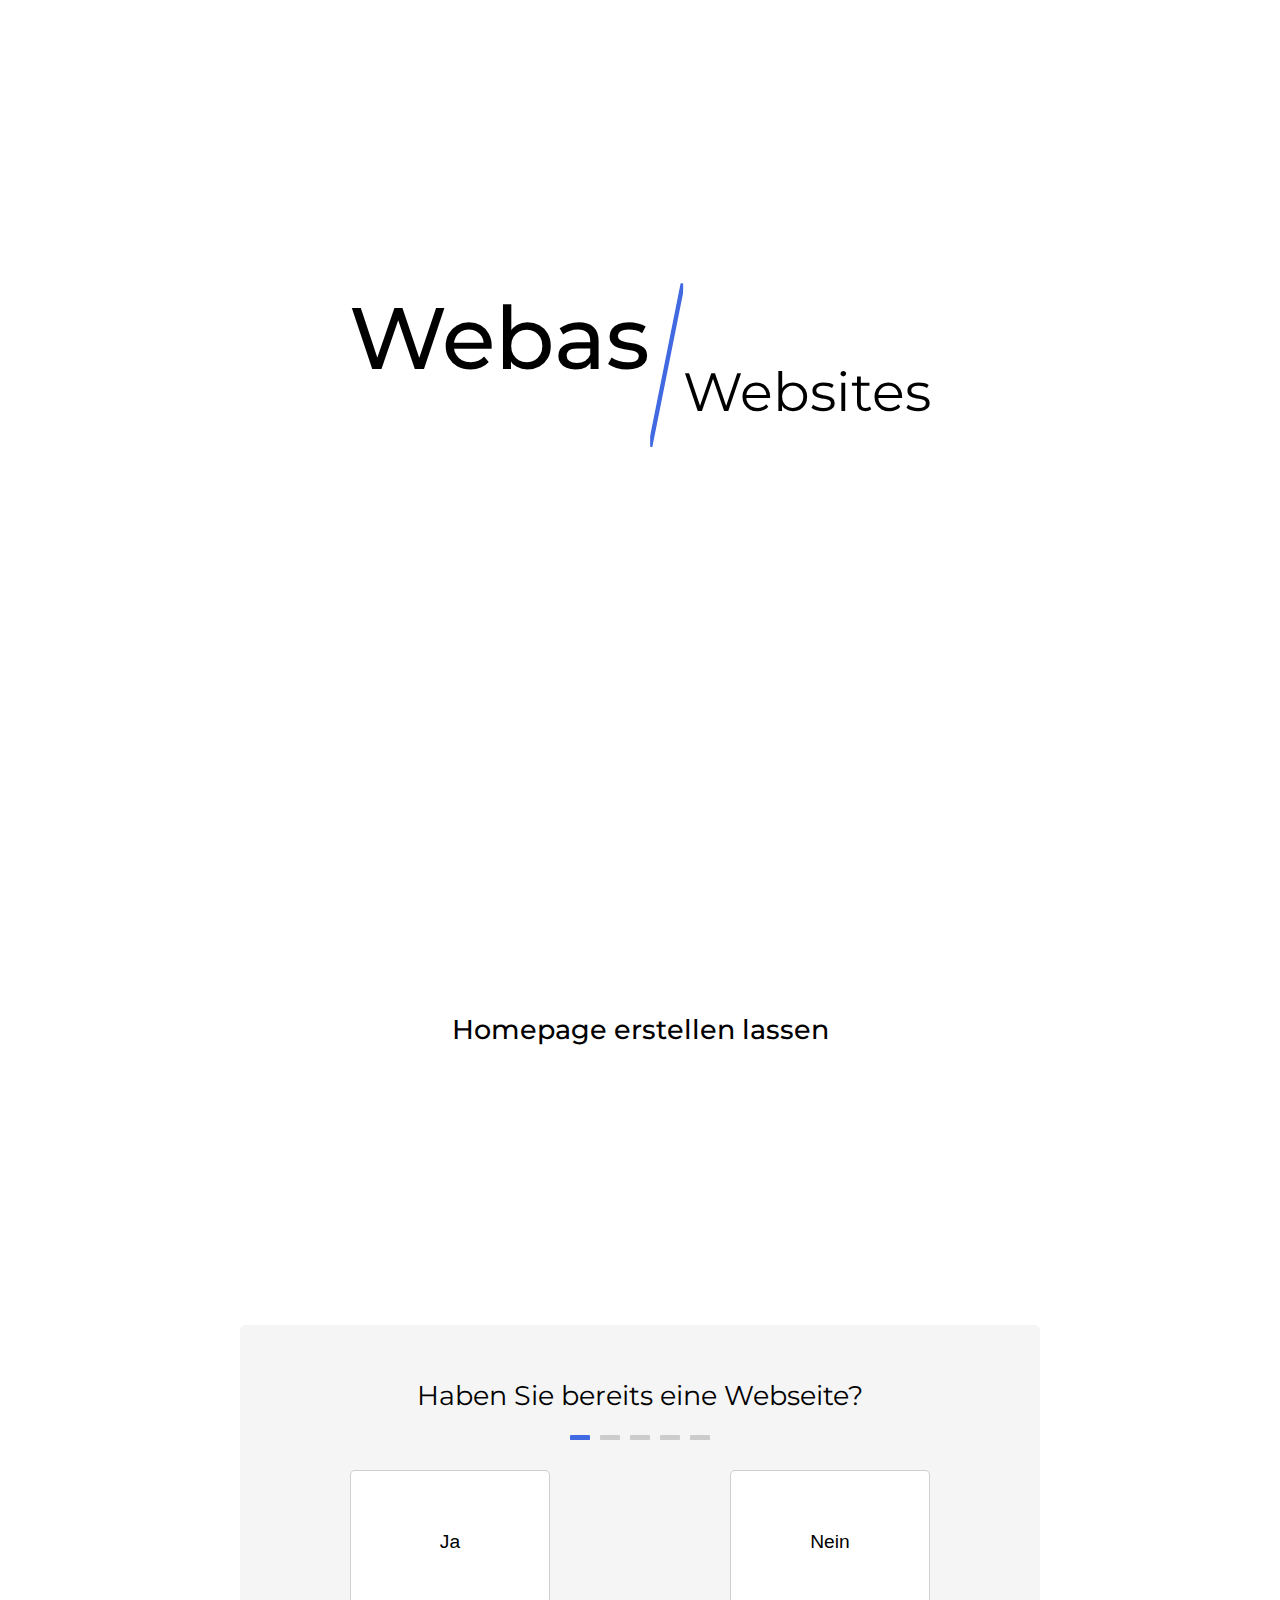
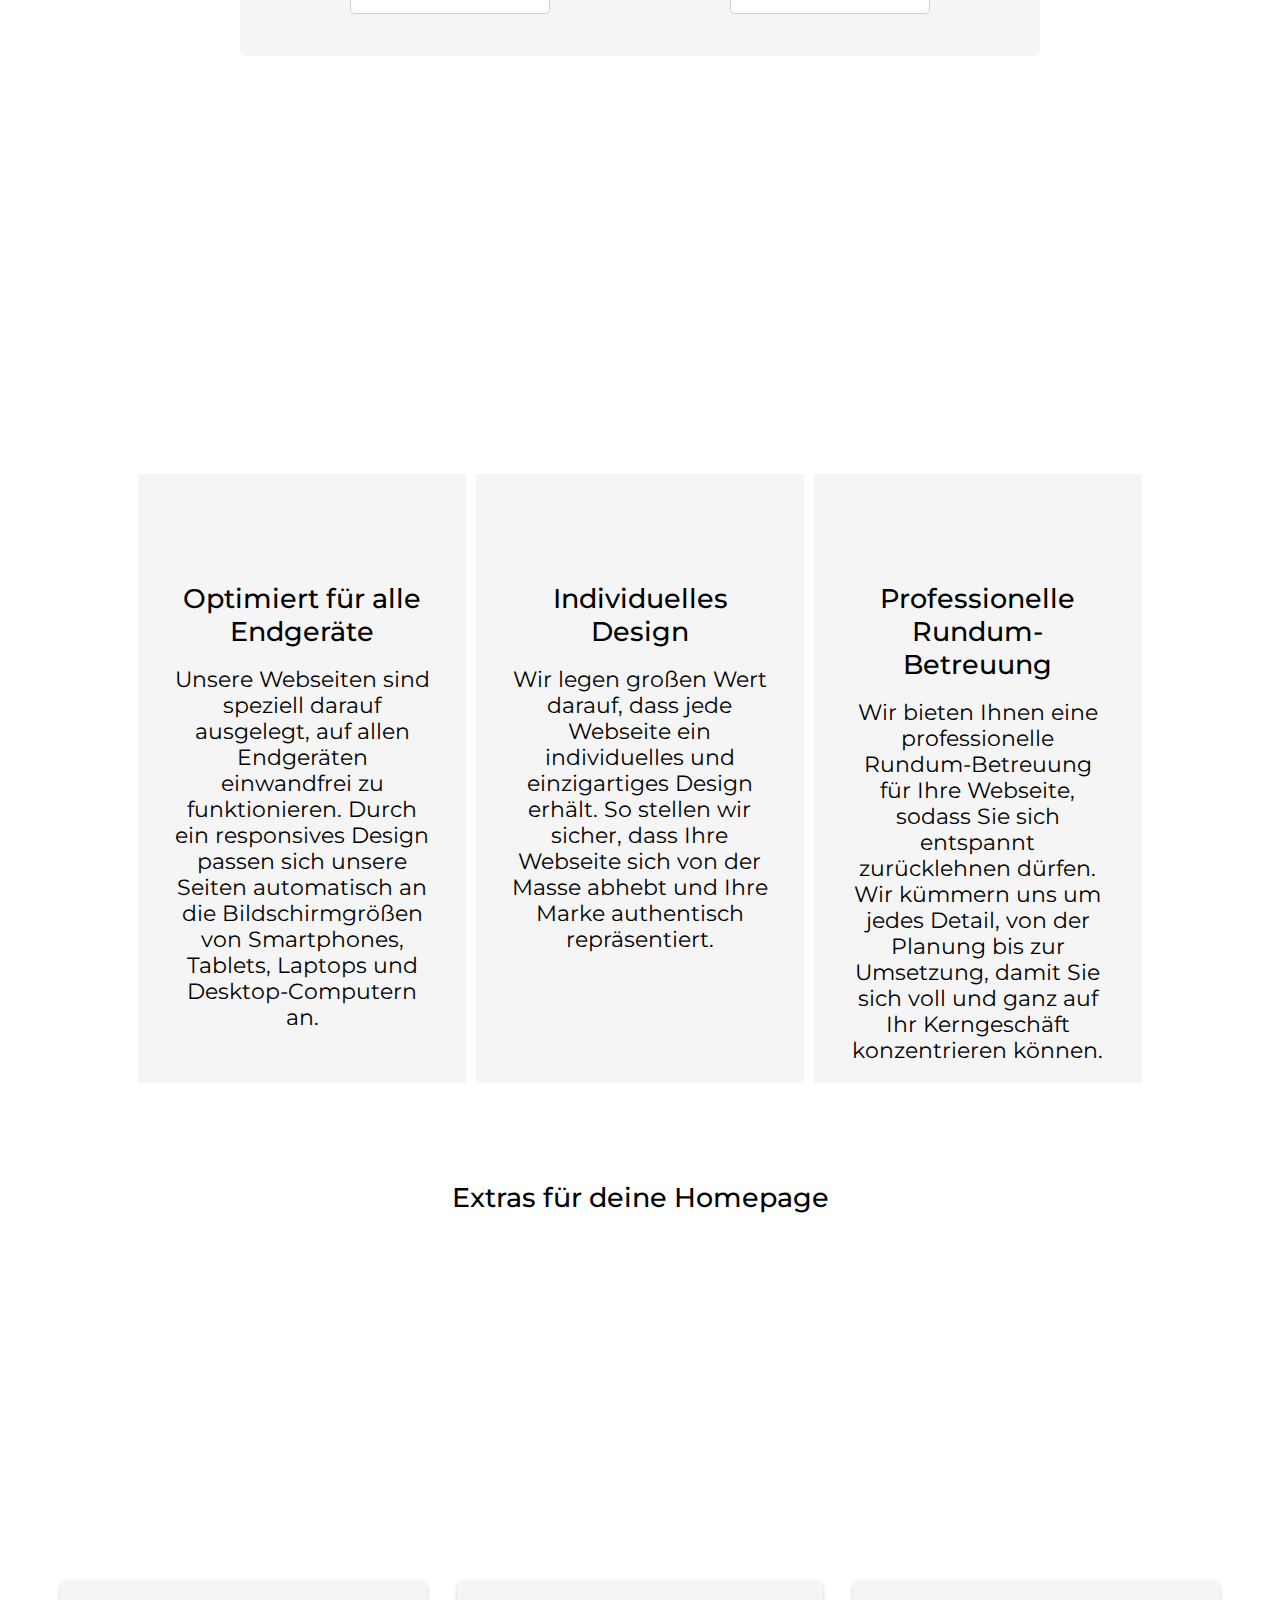
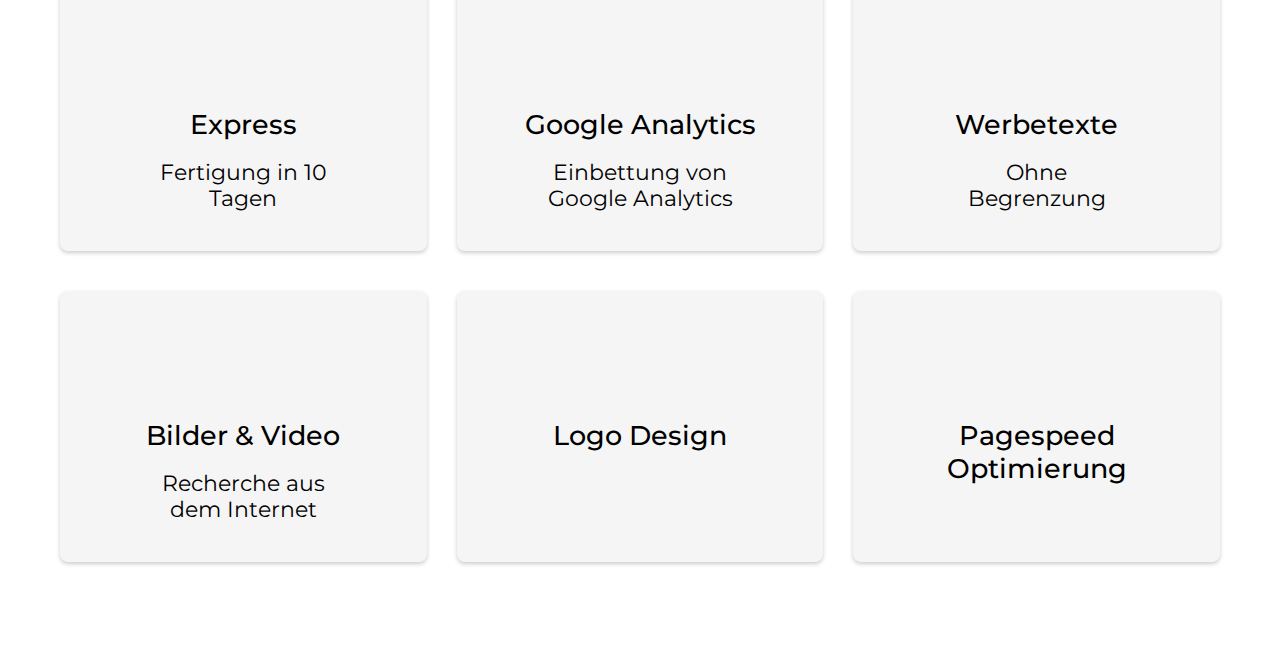
==== index.html @ 8034e9b2 "Add files via upload" ====
<!DOCTYPE html>
<html lang="de">
<head>
    <meta charset="UTF-8">
    <meta name="viewport" content="width=device-width, initial-scale=1.0">
    <link rel="stylesheet" href="styles.css">
    <title>Beispiel-Seite</title>
    <link href="https://fonts.googleapis.com/css2?family=Montserrat:wght@400;500&display=swap" rel="stylesheet">
    <link rel="stylesheet" href="https://fonts.googleapis.com/css2?family=Material+Symbols+Outlined:opsz,wght,FILL,GRAD@20..48,100..700,0..1,-50..200" />  

</head>
<body>
    <div id="preloader">
        <div class="loader"></div>
      </div>
    <header id="myHeader">
        <nav class="main-nav">
            <div class="menu-icon" >
                <span class="material-symbols-outlined black" >menu</span>
              </div>
              <div class="menu">
                <div class="close-icon">
                  <span class="material-symbols-outlined black">close</span>
                </div>
            <ul>
                <li><a href="#home">Home</a></li>
                <li><a href="über-uns.html">Über Uns</a></li>
                <li><a href="#">Produkte</a></li>
                <li><a href="#extras">Extras</a></li>
                <li><a href="#">Leistungen</a></li>
                <li><a href="#anfragen">Anfragen</a></li>
                
            </ul>
        </nav>
    </header>
    <div id="header-placeholder"></div>
    <div id="home"></div>
    <div class="slanted-container">
        <div class="text-container">
            <span class="left-text">Webas</span>
            <svg class="slash" xmlns="http://www.w3.org/2000/svg" viewBox="0 0 30 150">
                <path d="M0,150 L30,0" stroke="#4169e1" stroke-width="4" />
            </svg>
            <span class="right-text">Websites</span>
        </div>
        <div class="centered-text-container">
            <div class="centered-text active">
                <h1>Präzise</h1>
                <p>Bei Webas Websites legen wir großen Wert auf Präzision und Detailgenauigkeit. Unser Team arbeitet sorgfältig,
                     um sicherzustellen, dass jede Komponente Ihrer Website genau auf Ihre Bedürfnisse zugeschnitten ist. 
                     Wir glauben, dass präzises Arbeiten zu einer besseren Benutzererfahrung und einer höheren Kundenzufriedenheit 
                     führt.</p>
            </div>
            <div class="centered-text">
                <h1>Professionell</h1>
                <p>Unsere Fachleute bei Webas Websites verfügen über umfangreiche Erfahrung und Branchenkenntnisse.
                    Wir sind bestrebt, den höchsten professionellen Standard in unserer Arbeit zu bieten, um unseren
                    Kunden erstklassige Web-Design-Lösungen zu liefern. Mit uns können Sie sicher sein, dass Ihre Website 
                    in guten Händen ist.</p>
            </div>
            <div class="centered-text">
                <h1>Personalisiert</h1>
                <p>Bei Webas Websites verwenden wir keine vorgefertigten Vorlagen oder Systeme wie WordPress. Stattdessen
                     programmieren wir jede Website von Grund auf neu, um sicherzustellen, dass sie einzigartig ist und genau 
                     Ihren Anforderungen entspricht. Unsere personalisierten Websites helfen Ihnen, sich von der Masse abzuheben
                      und Ihre Marke optimal zu präsentieren.</p>
            </div>
            <div class="centered-text">
                <h1>Kostengünstig</h1>
                <p>Bei Webas Websites nutzen wir modernste Künstliche Intelligenz (KI), um unsere Arbeitsabläufe zu optimieren 
                    und unsere Kosten zu senken. Dies ermöglicht es uns, kostengünstige Web-Design-Lösungen anzubieten, ohne dabei
                    an Qualität einzubüßen. Profitieren Sie von unserer KI-gestützten Technologie und erhalten Sie eine 
                    erstklassige Website zu einem erschwinglichen Preis.</p>
            </div>
        </div>
        <div class="pagination">
            <span class="pagination-dot active"></span>
            <span class="pagination-dot"></span>
            <span class="pagination-dot"></span>
            <span class="pagination-dot"></span>
        </div>
    </div>

    <div class="slanted-container">
        <div class="centered-text-opacity1">
            <h1 >Homepage erstellen lassen</h1>
            <hr>
            <p class="obser">Unser talentiertes Team aus Experten ist darauf spezialisiert, maßgeschneiderte Lösungen zu bieten,
                 die genau auf Ihre Bedürfnisse zugeschnitten sind. Wir nehmen uns die Zeit, Ihre Ziele und Wünsche zu verstehen,
                  um ein beeindruckendes und funktionales Online-Erlebnis für Ihre Kunden zu schaffen. Und das schon ab 399€</p>
        </div>
        <div id="anfragen" ></div>
        <div id="form-container" >
        <div class="question-step active">
          <h2 class="kontakth2">Haben Sie bereits eine Webseite?</h2>
          <div class="pagination-dots">
            <span class="dot active"></span>
            <span class="dot"></span>
            <span class="dot"></span>
            <span class="dot"></span>
            <span class="dot"></span>
          </div>
          <div class="options">
            <button class="option">Ja</button>
            <button class="option">Nein</button>
          </div>
        </div>
        <!-- Add more questions here -->
        <div class="question-step" style="display: none;">
          <h2 class="kontakth2">Wieviele Unterseiten soll Ihre Seite haben?</h2>
          <div class="pagination-dots">
            <span class="dot active"></span>
            <span class="dot"></span>
            <span class="dot"></span>
            <span class="dot"></span>
            <span class="dot"></span>
          </div>
          <div class="options">
            <button class="option">Bis zu 2 Unterseite</button>
            <button class="option">Bis zu 5 Unterseiten</button>
            <button class="option">Bis zu 10 Unterseiten</button>
            <button class="option">Weiß nicht</button>
          </div>
        </div>
        <div class="question-step" style="display: none;">
            <h2 class="kontakth2">Benötigen Sie auch Unterstützung bei der Erstellung von Texten?</h2>
            <div class="pagination-dots">
                <span class="dot active"></span>
                <span class="dot"></span>
                <span class="dot"></span>
                <span class="dot"></span>
                <span class="dot"></span>
              </div>
            <div class="options">
              <button class="option">Ja</button>
              <button class="option">Nein</button>
          </div>
          </div>
          <div class="question-step" style="display: none;">
            <h2 class="kontakth2">Sind spezielle visuelle Effekte oder Animationen gewünscht?</h2>
            <div class="pagination-dots">
                <span class="dot active"></span>
                <span class="dot"></span>
                <span class="dot"></span>
                <span class="dot"></span>
                <span class="dot"></span>
              </div>
            <div class="options">
              <button class="option">Ja</button>
              <button class="option">Nein</button>
          </div>
        </div>
        <div class="question-step" style="display: none;">
            <h2 class="kontakth2">Wann soll Ihre Webseite fertig sein?</h2>
            <div class="pagination-dots">
                <span class="dot active"></span>
                <span class="dot"></span>
                <span class="dot"></span>
                <span class="dot"></span>
                <span class="dot"></span>
              </div>
            <div class="options">
              <button class="option">In 2 Wochen</button>
              <button class="option">In einem Monat</button>
              <button class="option">In 2 Monaten</button>
              <button class="option">Weiß nicht</button>
            </div>
          </div>
          <div class="question-step search-step" style="display: none;">
            <h2 class="kontakth2">Ihr Angebot wird erstellt</h2>
            <h2 class="kontakth2 anfragenanzahl" style="transform: scale(0.7);"></h2>
            <div class="loader"></div>
            <div class="checkmark" style="display: none;">
              <svg class="checkmark__svg" xmlns="http://www.w3.org/2000/svg" viewBox="0 0 52 52">
                <circle class="checkmark__circle" cx="26" cy="26" r="25" fill="none" stroke="#000" stroke-width="2"/>
                <path class="checkmark__check" fill="none" stroke="#FFF" stroke-width="4" d="M14.1 27.2l7.1 7.2 16.7-16.8"/>
              </svg>
            </div>
          </div>

        <div id="contact-form" style="display: none;">
            <h2 class="kontakth2">Jetzt kostenlos anfragen!</h2>
            <form>
             <input type="text" id="name" name="name" placeholder="Name" required>
              <input type="email" id="email" name="email" placeholder="Email" required>
             <input type="tel" id="phone" name="phone" placeholder="Telefonnummer">
             <textarea id="message" name="message" rows="4" placeholder="Nachricht" required></textarea>
                <button type="submit">Anfrage senden</button>
            </form>
        </div>
      </div>

      <div class="centered-text-opacity1 obser">
        <h1>Proffesionelle Website ab 399€</h1>
        <hr>
        <p class="obser">Sie suchen einen zuverlässigen Partner für die Erstellung Ihrer Webseite? Dann sind Sie bei uns genau richtig! Wir bieten professionelle 
            Webdesign-Lösungen zu einem unschlagbaren Preis-Leistungs-Verhältnis. Kontaktieren Sie uns jetzt und lassen Sie sich von unserem kompetenten 
            Team beraten. Nutzen Sie die Chance, kostenlos und unverbindlich eine Anfrage zu stellen und starten Sie noch heute mit Ihrer neuen Webseite durch!</p>
           
    </div>

    </div>

    <div class="slanted-container">
        <div class="container">
            <div class="box">
              <i class="material-symbols-outlined blue big">mobile_friendly</i>
              <div class="centered-text-opacity1-width100">
                <h1>Optimiert für alle Endgeräte</h1>
                <p>Unsere Webseiten sind speziell darauf ausgelegt, auf allen Endgeräten einwandfrei zu funktionieren. Durch ein
                     responsives Design passen sich unsere Seiten automatisch an die Bildschirmgrößen von Smartphones, Tablets, 
                     Laptops und Desktop-Computern an.</p>
            </div> 
            </div>
            <div class="box">
                <i class="material-symbols-outlined blue big">design_services</i>
              <div class="centered-text-opacity1-width100">
                <h1>Individuelles Design</h1>
                <p>Wir legen großen Wert darauf, dass jede Webseite ein individuelles und einzigartiges Design erhält.
                    So stellen wir sicher, dass Ihre Webseite sich von der Masse abhebt und Ihre Marke authentisch repräsentiert.
                </p>
            </div> 
            </div>
            <div class="box">
                <i class="material-symbols-outlined blue big">settings_suggest</i>
              <div class="centered-text-opacity1-width100">
                <h1>Professionelle Rundum-Betreuung</h1>
                <p>Wir bieten Ihnen eine professionelle Rundum-Betreuung für Ihre Webseite, sodass Sie sich entspannt zurücklehnen dürfen.
                    Wir kümmern uns um jedes Detail, von der Planung bis zur Umsetzung, damit Sie sich voll und ganz auf Ihr Kerngeschäft konzentrieren können.
                </p>
            </div> 
            </div>
            </div>
            <div id="extras"></div>
            <div class="centered-text-opacity1">
                <h1>Extras für deine Homepage</h1>
                <hr>
                <p class="obser">Ihre Webseite ist bereits beeindruckend, doch warum sollten Sie sich mit dem Guten zufriedengeben, wenn das Beste noch vor Ihnen liegt? Mit unseren Webdesign-Extras haben Sie die Möglichkeit, 
                    Ihre Webseite noch attraktiver und besser zu gestalten. Wir offerieren Ihnen sechs unterschiedliche Extras, wovon Sie zwei kostenfrei hinzubuchen können! Und sollten Sie weiteren Bedarf an Extras haben,
                    besteht kein Grund zur Sorge! Wir ermöglichen Ihnen jedes zusätzliche Extra für lediglich 49,99€ zu erwerben. Mit diesen Extras können Sie sich sicher sein, dass Ihre Webseite nicht nur hervorragend aussieht,
                    sondern auch vollumfänglich funktionsfähig und nutzerfreundlich ist.</p>
            </div> 




            <div class="containerfeature">
                <div class="features">
                  <div class="feature">
                    <div class="centered-text-opacity1">
                    <span class="material-symbols-outlined blue big">calendar_month</span>
                    <h1>Express</h1>
                    <p class="feature-description">Fertigung in 10 Tagen</p>
                        </div>
                  </div>
                  <div class="feature">
                    <div class="centered-text-opacity1">
                      <span class="material-symbols-outlined blue big">analytics</span>
                    <h1>Google Analytics</h1>
                    <p class="feature-description">Einbettung von Google Analytics</p>
                    </div>
                  </div>
                  <div class="feature">
                    <div class="centered-text-opacity1">
                    <span class="material-symbols-outlined blue big">edit_note</span>
                    <h1>Werbetexte</h1>
                    <p class="feature-description">Ohne Begrenzung</p>
                    </div>
                  </div>
                  <div class="feature">
                    <div class="centered-text-opacity1">
                    <span class="material-symbols-outlined blue big">image_search</span>
                    <h1>Bilder & Video</h1>
                    <p class="feature-description">Recherche aus dem Internet</p>
                    </div>
                  </div>
                  <div class="feature">
                    <div class="centered-text-opacity1">
                    <span class="material-symbols-outlined blue big">design_services</span>
                    <h1>Logo Design</h1>
                    <p class="feature-description"></p>
                    </div>
                  </div>
                  <div class="feature">
                    <div class="centered-text-opacity1">
                    <span class="material-symbols-outlined blue big">speed</span>
                    <h1>Pagespeed Optimierung</h1>
                    <p class="feature-description"></p>
                    </div>
                  </div>
                </div>
              </div>
        
    </div>
<script src="https://ajax.googleapis.com/ajax/libs/jquery/3.5.1/jquery.min.js"></script>
<script src="main.js"></script>

</body>
</html>
---- styles.css ----
*,
*::before,
*::after {
  box-sizing: border-box;
}
html{
    scroll-behavior: smooth;

}
:root {
    --praesision-font-size: calc(4vw + 4vh);
    --praesision-font-size-responsive: calc(3.5vw + 3.5vh);
    --golden-ratio: 1.618;
    --webas-font-size: calc(var(--praesision-font-size) / var(--golden-ratio));
    --kopf-font-size: calc(var(--webas-font-size) / (var(--golden-ratio) * 1.8));
    --royale-blue: #4169e1;
}
@media (max-width: 768px) {
    :root {
        --praesision-font-size: calc(3.5vw + 3.5vh);
    }
}

body {
    height: 100%;
    margin: 0;
    padding: 0;
    overflow-x: hidden;
}



.text-container,
header,
.centered-text-container,
.pagination {
  opacity: 0;
}

/*Ladescreen*/

#preloader {
    position: fixed;
    top: 0;
    left: 0;
    width: 100%;
    height: 100%;
    background-color: #fff;
    display: flex;
    align-items: center;
    justify-content: center;
    z-index: 9999;
  }
  
  .loader {
    border: 5px solid #f3f3f3;
    border-top: 5px solid var(--royale-blue);
    border-radius: 50%;
    width: 50px;
    height: 50px;
    animation: spin 2s linear infinite;
  }
  
  @keyframes spin {
    0% {
      transform: rotate(0deg);
    }
    100% {
      transform: rotate(360deg);
    }
  }
  



/* Header */
header {
    background-color: #fff;
    padding: 4vh 20px;
    transition: box-shadow 0.5s, opacity 0.5s;
    opacity: 0;
    z-index: 999;
  }
  
  #myHeader {
    transition: box-shadow 0.5s, opacity 0.5s;
  }
  
  .sticky {
    position: fixed;
    top: 0;
    width: 100%;
    box-shadow: 0px 3px 10px rgba(0, 0, 0, 0);
    opacity: 0;
  }
  
  .sticky-visible {
    box-shadow: 0px 3px 10px rgba(0, 0, 0, 0.2);
    opacity: 1;
  }
  
#header-placeholder {
    display: none;
    height: 0;
}

.main-nav {
    text-align: center;
}

.main-nav ul {
    list-style-type: none;
    padding: 0;
    margin: 0;
    display: inline-flex;
}

.main-nav li {
    margin: 0 4.5vh;
}

.main-nav a {
    font-family: 'Montserrat', Arial, sans-serif;
    font-size: var(--kopf-font-size);
    text-decoration: none;
    color: black;
    padding-bottom: 3px;
}

.main-nav a:hover {
    color: #4169e1;
    
}
.main-nav a {
    position: relative;
}

.main-nav a::after {
    content: "";
    position: absolute;
    left: 0;
    bottom: -2px;
    height: 3px;
    width: 0;
    background-color: #4169e1;
    transition: width 0.3s;
}

.main-nav a:hover::after {
    width: 100%;
}

.main-nav li:last-child a::after {
  display: none; /* Diese Regel verhindert, dass der Strich unter dem letzten Element angezeigt wird */
}

.main-nav li:last-child a:hover::after {
  width: 0;
}

.main-nav li:last-child a {
  background-color: var(--royale-blue); 
  color: #fff;
  padding: 8px 16px;
  border-radius: 4px;
  transition: all 0.3s ease; 
  box-shadow: 0px 6px 10px rgba(0, 0, 0, 0.25); 
  transform: scale(1);
}

.main-nav li:last-child a:hover {
  background-color: var(--royale-blue);
  color: white;
  box-shadow: inset 0px 6px 10px rgba(0, 0, 0, 0.25); 
}

/**/

/*Hamburger Header*/
.menu-icon {
    font-size: 24px;
    cursor: pointer;
    display: none;
  }

.close-icon {
    display: none;
  }

.menu.active .close-icon {
    display: block;
}
  
.menu-icon.hidden {
    display: none;
}
  
@media screen and (max-width: 768px) {
    .menu-icon-raised {
        top: 50%;
        transform: translateY(-50%);
      }
    
    .menu-icon {
      display: block;
      position: absolute;
      right: 5%;
    }
  
    .menu {
        display: block;
        position: fixed;
        top: 0;
        left: 0;
        width: 100%;
        height: 100%;
        background-color: white;
        z-index: 999;
        text-align: left;
        padding-top: 60px;
        opacity: 0;
        transition: opacity 0.5s;
        pointer-events: none; /* Fügen Sie diese Zeile hinzu */
    }
      
    .menu.active {
        opacity: 1;
        pointer-events: auto; /* Fügen Sie diese Zeile hinzu */
    }
      
    .menu ul {
      flex-direction: column;
      align-items: left;
      justify-content: left;
      padding-left: 3rem;
      margin: 0;
      padding-top: 4rem;

    }
  
    .menu li {
      margin: 3px 0;
      position: relative;
    }
    .menu li:not(:last-child)::after {
        content: "";
        display: block;
        height: 1px;
        background-color: var(--royale-blue);
        margin: 10px 0;
    }
    .menu a {
      color: black;
      text-decoration: none;
      text-transform: uppercase;
      font-size: calc(var(--kopf-font-size) * 2);
    }
    /* .main-nav li:last-child a{
        all: unset;
        font-family: 'Montserrat', Arial, sans-serif;
        font-size: calc(var(--kopf-font-size) * 2);
        text-transform: uppercase;
        color: black;
        padding-bottom: 3px;
    } */

     .main-nav li:last-child a:hover {
      background-color: var(--royale-blue);
      color: white;
      box-shadow: inset 0px 6px 10px rgba(0, 0, 0, 0.25); 
      } 
}
  
.material-symbols-outlined {
    font-variation-settings:
      'FILL' 0,
      'wght' 400,
      'GRAD' 0,
      'opsz' 48
}

.black.material-symbols-outlined {
    color: #000; /* Schwarz */
}
  
  .material-symbols-outlined {
    display: inline-block;
    text-align: center;
    vertical-align: middle;
    color: white;
    font-size: 2.5;
}
.material-symbols-outlinedone{
    color: black;
}
.material-symbols-outlined:hover{
    color: var(--royale-blue);
    transition: .5s;
}
.close-icon {
position: absolute;
top: 25px;
right: 25px;
font-size: 24px;
cursor: pointer;
display: none;
}

/**/

/* Präzision / Webas */

.slanted-container {
    position: relative;
    width: 100%;
    min-height: 100vh;
    overflow: hidden;
    background-color: white;
}

.text-container {
    position: absolute;
    top: 30%;
    left: 50%;
    transform: translate(-50%, -50%);
    display: flex;
    align-items: center;
}

.left-text,
.right-text {
    
    color: black;
}

.left-text {
    position: relative;
    top: -3vh;
    right: -10px;
    font-family: 'Montserrat', Arial, sans-serif;
    font-weight: 500;
    font-size: var(--praesision-font-size)
}

.slash {
    width: calc(1.5vw + 1.5vh);
    height: calc(7.5vw + 7.5vh);
    margin-left: 10px;
    margin-right: 10px;
}

.right-text {
    position: relative;
    bottom: -3vh;
    left: -10px;
    font-family: 'Montserrat', Arial, sans-serif;
    font-weight: 400;
    font-size: var(--webas-font-size);
}

.text-container-moved-down {
    transform: translate(-50%, calc(-50% + 50px))
  }

.centered-text {
    width: 100%;
    text-align: center;
    position: absolute;
    top: 50%;
    left: 100%; /* Der Text startet außerhalb des Bildschirms */
    transition: all 1s; /* Animation hinzufügen */
    opacity: 0; /* Text ist unsichtbar */
}

.centered-text h1{
    font-size: calc(var(--webas-font-size) / 2);
    font-family: 'Montserrat', Arial, sans-serif;
    font-weight: 400;
}

.centered-text p {
    text-align: center;
    font-size: calc(var(--webas-font-size) / 3.5);
    font-family: 'Montserrat', Arial, sans-serif;
    font-weight: 400;
    max-width: 60%;
    margin: 0 auto;
}

.centered-text.active {
    left: 50%;
    transform: translateX(-50%);
    opacity: 1; /* Text wird sichtbar */
}


.adjectives-container {
    /* Zentrieren Sie den Container in der Mitte des Bildschirms */
    position: absolute;
    top: 50%;
    left: 50%;
    transform: translate(-50%, -50%);
    text-align: center;
  }
  
  .adjective {
    /* Stellen Sie sicher, dass die Adjektive zunächst versteckt sind */
    opacity: 0;
    font-size: 3em; /* oder die gleiche Größe wie Ihre "Websites"-Schrift */
    transition: opacity 1s;
  }
  
  .adjective.active {
    /* Die 'active' Klasse zeigt das Adjektiv an */
    opacity: 1;
  }
  

/* Pagination */
.pagination {
    position: absolute;
    bottom: 20%;
    left: 50%;
    transform: translateX(-50%);
    display: flex;
    justify-content: center;
    align-items: center;
}

.pagination-dot {
    width: 10px;
    height: 10px;
    background-color: #ccc;
    border-radius: 50%;
    margin: 0 5px;
    cursor: pointer;
}

.pagination-dot.active {
    background-color: var(--royale-blue);
}

@media screen and (max-width: 768px) {
    .centered-text h1{
        font-size: calc(var(--webas-font-size) / 1.3);
    }
    .centered-text p{
        font-size: calc(var(--webas-font-size) / 2.5);;
    }
    .pagination-dot{
        width: 7px;
        height: 7px;
    }
}
@media (max-width: 480px) {
    .centered-text h1{
        font-size: calc(var(--webas-font-size) );
    }
    .centered-text p{
        font-size: calc(var(--webas-font-size) / 2.3);
        width: 80%;
    }
    .pagination-dot{
        width: 6px;
        height: 6px;
    }
  }


  /*Abschnitt 2*/

.centered-text-opacity1{
    width: 100%;
    text-align: center;
  }
 

.centered-text-opacity1 h1{
    font-size: calc(var(--webas-font-size) /2 );
    font-family: 'Montserrat', Arial, sans-serif;
    font-weight: 500;
    padding: 0 1rem;
} 

hr {
    width: 0;
    height: 5px;
    background-color: #4169e1;
    border: none;
    margin: 2rem auto;
    opacity: 0;
    transform-origin: center;
    transition: width 0.5s, opacity 0.5s;
}
.centered-text-opacity1 p{
    text-align: center;
    font-size: calc(var(--webas-font-size) / 2.5);
    font-family: 'Montserrat', Arial, sans-serif;
    font-weight: 400;
    max-width: 70%;
    margin: 0 auto;
}

@media (max-width: 768px) {
    .centered-text-opacity1 h1{
        font-size: calc(var(--webas-font-size)/1.5);
        text-transform: uppercase;
        font-weight: 500;
    }
    .centered-text-opacity1 p{
        max-width: 100%;
        font-size: calc(var(--webas-font-size)/1.8);
        padding: 2rem 20px;
        line-height: 1.5;
    }
}
@media (max-width: 480px) {
    .centered-text-opacity1 h1{
        font-size: var(--webas-font-size);
        text-transform: uppercase;
        font-weight: 500;
    }
    .centered-text-opacity1 p{
        max-width: 100%;
        font-size: calc(var(--webas-font-size)/1.2);
        padding: 2rem 20px;
        line-height: 1.5;
    }
}




#form-container {
    width: 800px;
    margin: 0 auto;
    padding: 2rem 20px;
    background-color: #f5f5f5;
    border-radius: 5px;
    max-width: 70%;
    margin-top: 5rem;
    margin-bottom: 5rem;

  }
  
  .question {
    text-align: center;
  }
  
  .options {
    display: flex;
    justify-content: space-around;
    flex-wrap: wrap;
    margin-top: 20px;
  }
  
  
  .option {
    background-color: white;
    color: black;
    padding: 50px 50px; /* Vergrößert die inneren Elemente */
    margin: 10px;
    border: none;
    cursor: pointer;
    transition: background-color 0.3s;
    border-radius: 5px;
    display: flex;
    align-items: center;
    justify-content: center;
    width: 50%; /* Vergrößert die inneren Elemente */
    font-size: 1.2em; /* Vergrößert den Schriftgrad */
    border: 1px solid rgba(0, 0, 0, 0.187);
    box-sizing: border-box;
    max-width: 200px;
    padding: 60px;
    margin-right: 2rem;
    margin-left: 2rem;
    
  }
 
  
  .option:hover {
    background-color: var(--royale-blue);
    color: white;
    border: none;
  }
  
  form {
    display: flex;
    flex-direction: column;
    align-items: center;
  }
  
  label, input, textarea {
    width: 100%;
    margin: 7px 0;
  }
  
  .kontakth2 {
    text-align: center;
    padding-bottom: 2rem;
    font-size: calc(var(--webas-font-size) /2 );
    font-family: 'Montserrat', Arial, sans-serif;
    font-weight: 400;
    padding: 0 1rem;
    text-transform: none;
  }
  
  button[type="submit"] {
    background-color: #4169e1;
    color: white;
    padding: 10px 20px;
    margin-top: 10px;
    border: none;
    cursor: pointer;
    transition: background-color 0.3s;
    border-radius: 5px;
  }
  
  button[type="submit"]:hover {
    background-color: #1e40af;
  }
  
  .question-step {
    display: none;
  }
  
  .active {
    display: block;
  }
  
  .question-step {
    opacity: 0;
    transform: translateX(20px);
    transition: all 0.5s ease-in-out;
    
  }
  
  .question-step.active {
    opacity: 1;
    transform: translateX(0);
  }
  
  #contact-form {
    opacity: 0;
    transition: opacity 0.5s ease-in-out;
  }
  
  #contact-form.active {
    opacity: 1;
  }
  
  @media (max-width: 480px) {
    .kontakth2 {
      font-size: var(--webas-font-size);
      
      font-weight: 500;
    }
  
    .option {
        padding: 60px;
        font-size: 1em;
        display: flex;
        align-items: center;
        justify-content: center;
        width: 40%;
        box-sizing: border-box; 
        margin: 5px;
      }
      #form-container{
        max-width: 90%;
      }
  }
  @media (max-width: 768px) {
    .kontakth2 {
      
      font-weight: 500;
    }
    #form-container{
        max-width: 90%;
      }
    .option {
      padding: 60px;
      font-size: 1em;
      display: flex;
      align-items: center;
      justify-content: center;
    }
  }
  .loader {
    border: 4px solid #f3f3f3;
    border-top: 4px solid #4169e1;
    border-radius: 50%;
    width: 50px;
    height: 50px;
    animation: spin 2s linear infinite;
    margin: 0 auto;
  }
  
  @keyframes spin {
    0% { transform: rotate(0deg); }
    100% { transform: rotate(360deg); }
  }
  
  .checkmark {
    width: 50px;
    height: 50px;
    border-radius: 50%;
    display: block;
    stroke-width: 2;
    stroke: #4169e1;
    stroke-miterlimit: 10;
    margin: 0 auto;
    box-shadow: inset 0px 0px 0px #4169e1;
    animation: fill .4s ease-in-out .4s forwards, scale .3s ease-in-out .9s both;
    position: relative;
  }
  
  .checkmark__svg {
    width: 100%;
    height: 100%;
  }
  
  .checkmark__circle {
    stroke-dasharray: 157;
    stroke-dashoffset: 157;
    stroke-width: 2;
    stroke-miterlimit: 10;
    stroke: #4169e1;
    fill: none;
    animation: stroke 0.6s cubic-bezier(0.65, 0, 0.45, 1) 0.8s forwards, fill 0.6s ease-in-out 1.4s forwards;
  }
  
  .checkmark__check {
    transform-origin: 50% 50%;
    stroke-dasharray: 48;
    stroke-dashoffset: 48;
    animation: stroke 0.3s cubic-bezier(0.65, 0, 0.45, 1) 1.4s forwards;
  }
  
  @keyframes fill {
    100% {
      fill: #4169e1;
    }
  }
  
  @keyframes stroke {
    100% {
      stroke-dashoffset: 0;
    }
  }
  
  @keyframes scale {
    0%, 100% {
      transform: none;
    }
  
    50% {
      transform: scale3d(1.1, 1.1, 1);
    }
  }
  
  @keyframes fill {
    100% {
      box-shadow: inset 0px 0px 0px 30px #4169e1;
    }
  }
  input, textarea {
    background-color: #f5f5f5;
    border: 1px solid #ccc;
    padding: 10px;
    font-size: 16px;
    color: #666;
  }
  
  input::placeholder, textarea::placeholder {
    color: #999;
  }
  
  input:focus, textarea:focus {
    outline: none;
    border-color: #4169e1;
  }
  
  label {
    display: block;
    margin-bottom: 5px;
    font-size: 14px;
    color: #333;
  }
  
  button[type="submit"] {
    width: 100%;
    padding: 15px;
    font-size: 18px;
  }

  .pagination-dots {
    display: flex;
    justify-content: center;
    margin-bottom: 20px;
  }
  
  .dot {
    width: 20px;
    height: 5px;
    background-color: #ccc;
    border-radius: 10%;
    display: inline-block;
    margin: 0 5px;
  }
  
  .dot.active {
    background-color: #4169e1;
  }
  
  .container {
    display: flex;
    flex-wrap: wrap;
    justify-content: center;
    gap: 10px;
    padding-top: 5rem;
    max-width: 80%;
    margin: 0 auto;
    padding-bottom: 5rem;
  }
  
  .box {
    background-color: #f5f5f5;
    padding: 20px;
    width: calc(33% - 10px);
    box-sizing: border-box;
    display: flex;
    flex-direction: column;
    align-items: center;
  }
  
  .symbol {
    font-size: 48px;
  }
  

  
  @media (max-width: 767px) {
    .box {
      width: 80%;
      margin: 0 2rem;
    }
    .container{
        max-width: 1200px;
    }
  }

  .big.material-symbols-outlined{
    font-size: 50px;
    padding: 10px;
  }

  .blue.material-symbols-outlined{
    color: var(--royale-blue);
    opacity: 0;
    transition: opacity 2s;
  }

  .containerfeature {
    max-width: 1200px;
    margin: 0 auto;
    padding: 0 20px;
    padding-bottom: 4rem;
  }
  
  .features {
    display: flex;
    flex-wrap: wrap;
    justify-content: space-between;
    padding-top: 7vh;
  }
  
  .feature {
    flex-basis: calc(33.33% - 20px);
    margin-bottom: 40px;
    border-radius: 8px;
    box-shadow: 0 2px 4px rgba(0, 0, 0, 0.2);
    padding: 40px;
    text-align: center;
    background-color: #f5f5f5;
    font-family: sans-serif;
  }



  
  @media only screen and (max-width: 1024px) {
    .features {
      justify-content: space-evenly;
    }
  
    .feature {
      flex-basis: calc(50% - 20px);
      margin-bottom: 10px;
    }
  }
  
  @media only screen and (max-width: 767px) {
    .feature {
      flex-basis: 75%;
    }
  }
  
  @media only screen and (max-width: 480px) {
    .features {
      justify-content: center;
    }
  
    .feature {
      flex-basis: 75%;
   
    }
  }
  
  
  @keyframes rotate {
    0% {
      transform: translateY(0) ;
    }
    50% {
      transform: translateY(-10px);
    }
    100% {
      transform: translateY(0) ;
    }
  }

  .centered-text-opacity1-width100{
    width: 100%;
    text-align: center;
  }
 

.centered-text-opacity1-width100 h1{
    font-size: calc(var(--webas-font-size) /2 );
    font-family: 'Montserrat', Arial, sans-serif;
    font-weight: 500;
    padding: 0 1rem;
} 



.centered-text-opacity1-width100 p{
    text-align: center;
    font-size: calc(var(--webas-font-size) / 2.5);
    font-family: 'Montserrat', Arial, sans-serif;
    font-weight: 400;
    max-width: 90%;
    margin: 0 auto;
}

@media (max-width: 768px) {
    .centered-text-opacity1-width100 h1{
        font-size: calc(var(--webas-font-size)/1.5);
        text-transform: uppercase;
        font-weight: 500;
    }
    .centered-text-opacity1-width100 p{
        max-width: 100%;
        font-size: calc(var(--webas-font-size)/1.8);
        padding: 2rem 5px;
        line-height: 1.5;
    }
}
@media (max-width: 480px) {
    .centered-text-opacity1-width100 h1{
        font-size: var(--webas-font-size);
        text-transform: uppercase;
        font-weight: 500;
    }
    .centered-text-opacity1-width100 p{
        max-width: 100%;
        font-size: calc(var(--webas-font-size)/1.2);
        padding: 2rem 0px;
        line-height: 1.5;
    }
}

.obser {
  opacity: 0;
  transition: opacity 2s; /* Einblendungsdauer 1 Sekunde */
}
.visible {
  opacity: 1 !important;
}
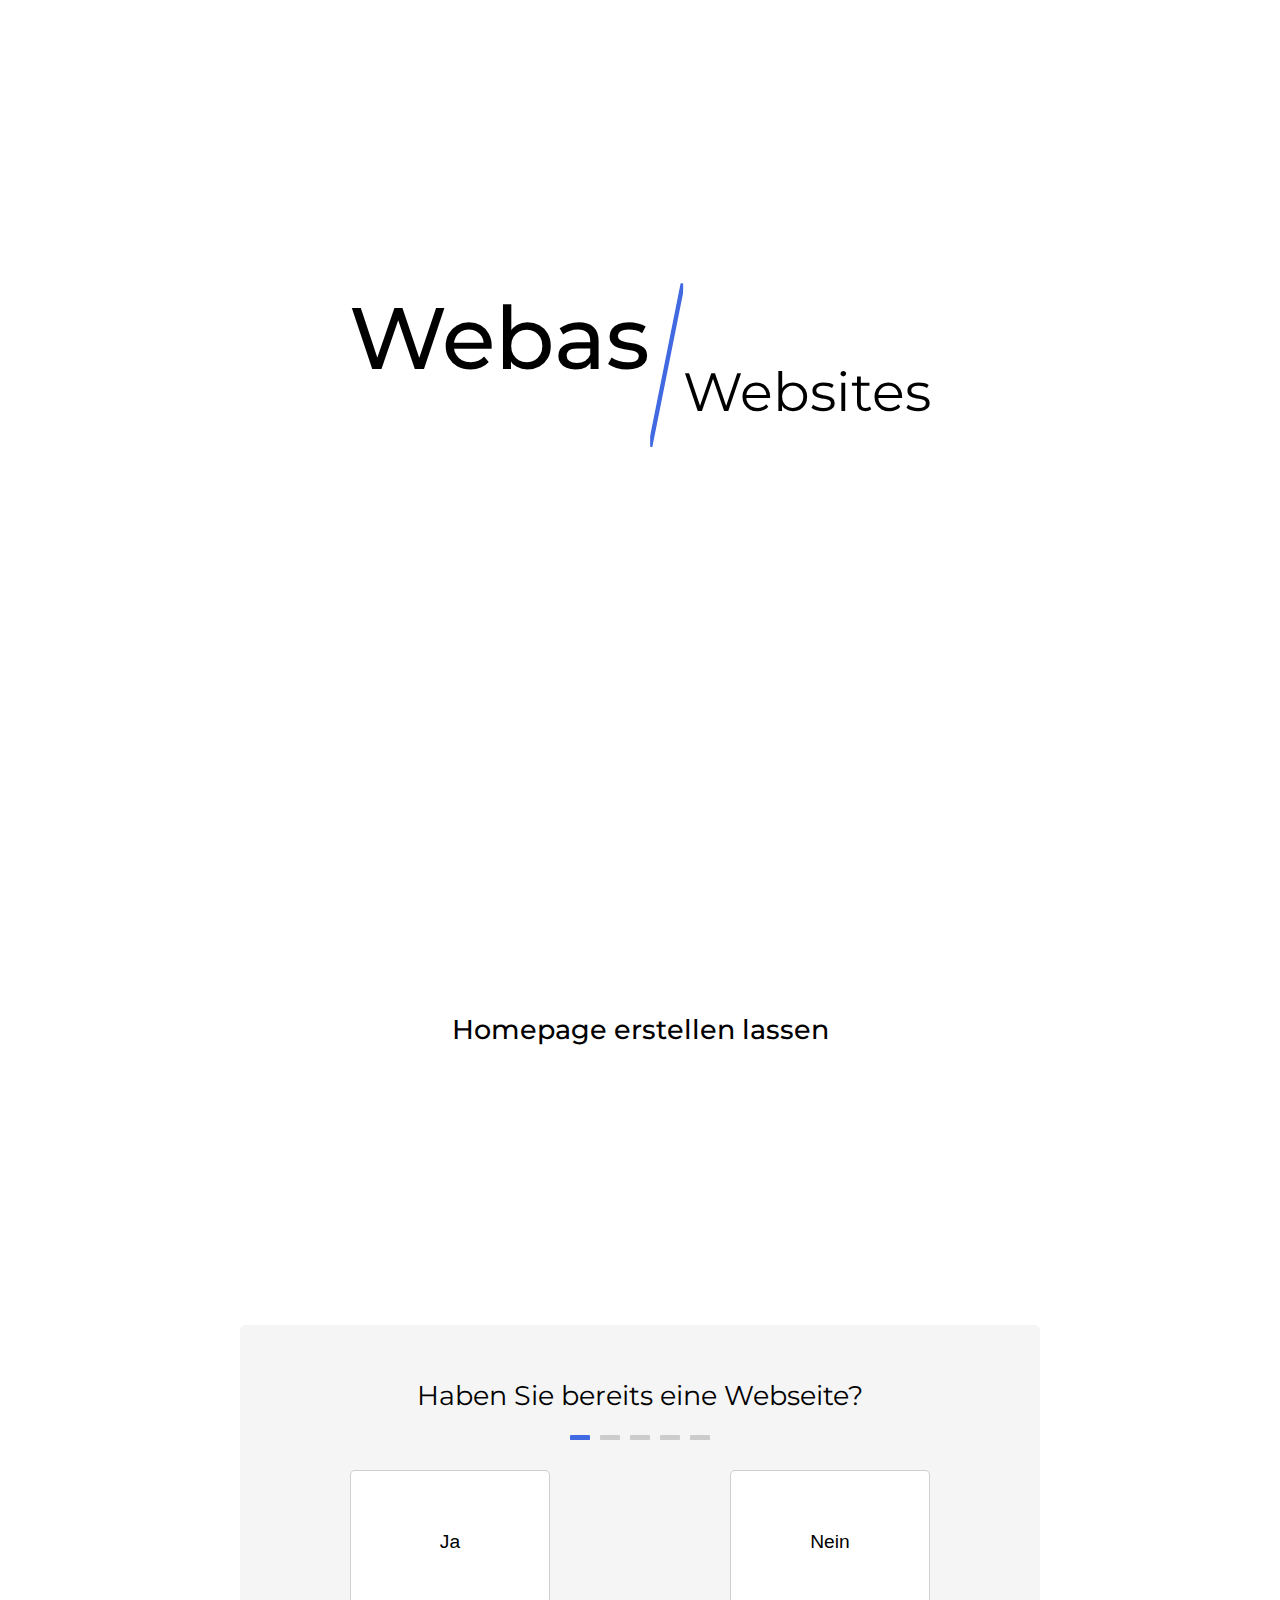
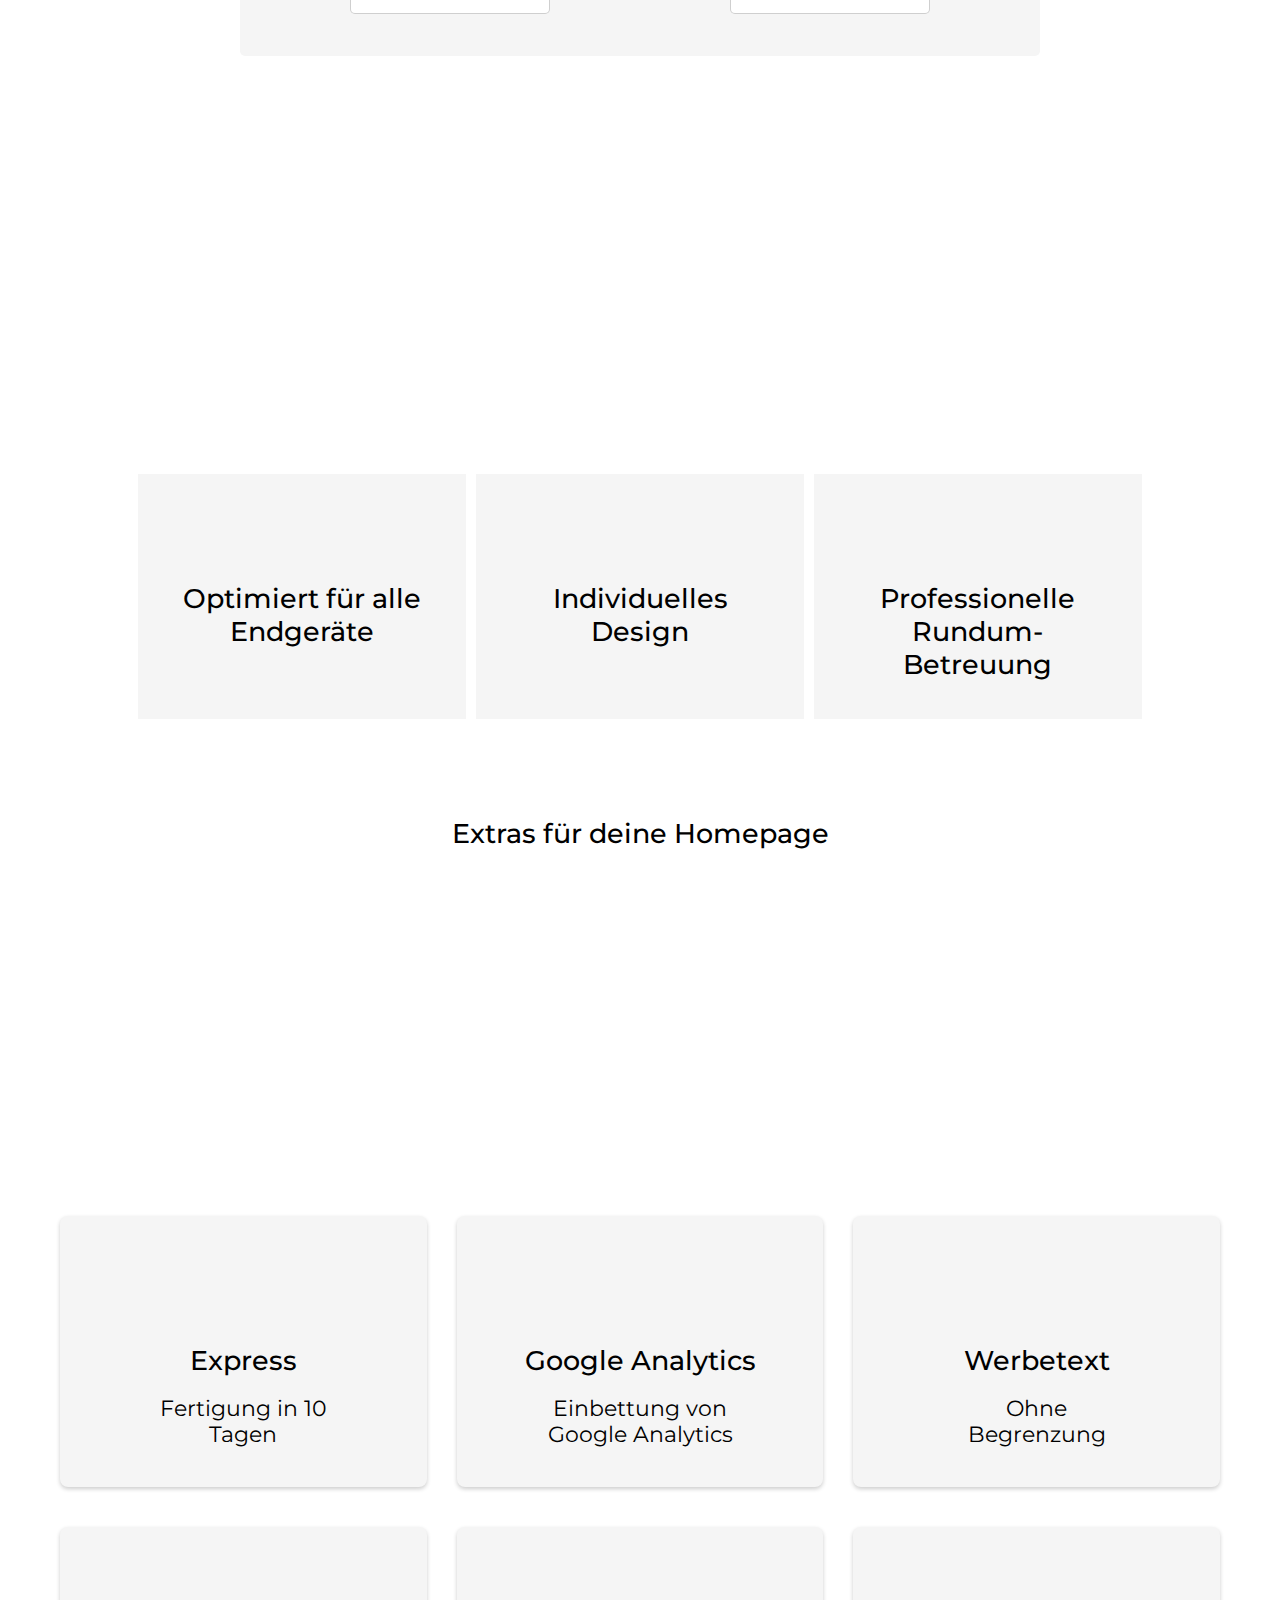
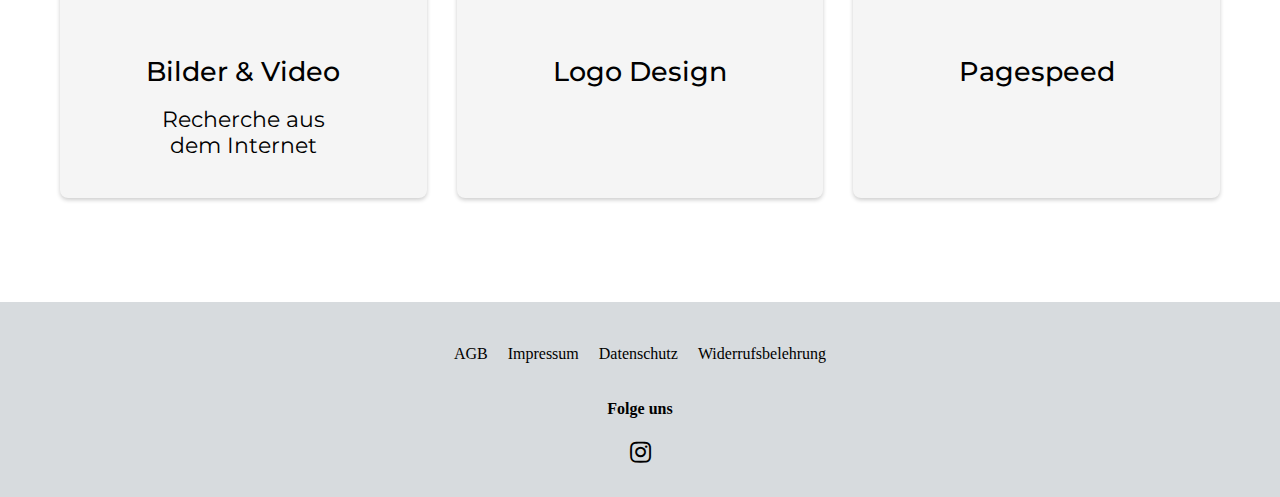
==== commit 4b82fdad: "Add files via upload" ====
--- a/index.html
+++ b/index.html
@@ -6,7 +6,11 @@
     <link rel="stylesheet" href="styles.css">
     <title>Beispiel-Seite</title>
     <link href="https://fonts.googleapis.com/css2?family=Montserrat:wght@400;500&display=swap" rel="stylesheet">
-    <link rel="stylesheet" href="https://fonts.googleapis.com/css2?family=Material+Symbols+Outlined:opsz,wght,FILL,GRAD@20..48,100..700,0..1,-50..200" />  
+    <link rel="stylesheet" href="https://fonts.googleapis.com/css2?family=Material+Symbols+Outlined:opsz,wght,FILL,GRAD@20..48,100..700,0..1,-50..200" /> 
+    <link rel="preconnect" href="https://fonts.gstatic.com" crossorigin> 
+    <link rel="preconnect" href="https://fonts.googleapis.com">
+    <link href="https://fonts.googleapis.com/css2?family=Merriweather:wght@300&display=swap" rel="stylesheet">  
+    <link rel="stylesheet" href="https://cdnjs.cloudflare.com/ajax/libs/font-awesome/5.15.3/css/all.min.css"> 
 
 </head>
 <body>
@@ -207,27 +211,27 @@
               <i class="material-symbols-outlined blue big">mobile_friendly</i>
               <div class="centered-text-opacity1-width100">
                 <h1>Optimiert für alle Endgeräte</h1>
-                <p>Unsere Webseiten sind speziell darauf ausgelegt, auf allen Endgeräten einwandfrei zu funktionieren. Durch ein
+                <!-- <p>Unsere Webseiten sind speziell darauf ausgelegt, auf allen Endgeräten einwandfrei zu funktionieren. Durch ein
                      responsives Design passen sich unsere Seiten automatisch an die Bildschirmgrößen von Smartphones, Tablets, 
-                     Laptops und Desktop-Computern an.</p>
+                     Laptops und Desktop-Computern an.</p> -->
             </div> 
             </div>
             <div class="box">
                 <i class="material-symbols-outlined blue big">design_services</i>
               <div class="centered-text-opacity1-width100">
                 <h1>Individuelles Design</h1>
-                <p>Wir legen großen Wert darauf, dass jede Webseite ein individuelles und einzigartiges Design erhält.
+                <!-- <p>Wir legen großen Wert darauf, dass jede Webseite ein individuelles und einzigartiges Design erhält.
                     So stellen wir sicher, dass Ihre Webseite sich von der Masse abhebt und Ihre Marke authentisch repräsentiert.
-                </p>
+                </p> -->
             </div> 
             </div>
             <div class="box">
                 <i class="material-symbols-outlined blue big">settings_suggest</i>
               <div class="centered-text-opacity1-width100">
                 <h1>Professionelle Rundum-Betreuung</h1>
-                <p>Wir bieten Ihnen eine professionelle Rundum-Betreuung für Ihre Webseite, sodass Sie sich entspannt zurücklehnen dürfen.
+                <!-- <p>Wir bieten Ihnen eine professionelle Rundum-Betreuung für Ihre Webseite, sodass Sie sich entspannt zurücklehnen dürfen.
                     Wir kümmern uns um jedes Detail, von der Planung bis zur Umsetzung, damit Sie sich voll und ganz auf Ihr Kerngeschäft konzentrieren können.
-                </p>
+                </p> -->
             </div> 
             </div>
             </div>
@@ -263,7 +267,7 @@
                   <div class="feature">
                     <div class="centered-text-opacity1">
                     <span class="material-symbols-outlined blue big">edit_note</span>
-                    <h1>Werbetexte</h1>
+                    <h1>Werbetext</h1>
                     <p class="feature-description">Ohne Begrenzung</p>
                     </div>
                   </div>
@@ -284,7 +288,7 @@
                   <div class="feature">
                     <div class="centered-text-opacity1">
                     <span class="material-symbols-outlined blue big">speed</span>
-                    <h1>Pagespeed Optimierung</h1>
+                    <h1>Pagespeed</h1>
                     <p class="feature-description"></p>
                     </div>
                   </div>
@@ -292,6 +296,28 @@
               </div>
         
     </div>
+
+    <footer class="footer">
+      <div class="container1">
+          <div class="footer-content">
+              <div class="footer-links">
+                  <ul>
+                      <li><a href="Rechte.html#AGB">AGB</a></li>
+                      <li><a href="Rechte.html#Imp">Impressum</a></li>
+                      <li><a href="Rechte.html#Dat">Datenschutz</a></li>
+                      <li><a href="Rechte.html#Wid">Widerrufsbelehrung</a></li>
+                  </ul>
+              </div>
+              <div class="social-links">
+                  <h4>Folge uns</h4>
+                      <a href="https://www.instagram.com/webas_websites/" target="_blank" rel="noopener noreferrer"><i class="fab fa-instagram"></i></a>
+              </div>
+          </div>
+      </div>
+  </footer>
+  
+
+
 <script src="https://ajax.googleapis.com/ajax/libs/jquery/3.5.1/jquery.min.js"></script>
 <script src="main.js"></script>
 
--- a/styles.css
+++ b/styles.css
@@ -902,9 +902,20 @@
   }
   
   @media only screen and (max-width: 767px) {
+
     .feature {
-      flex-basis: 75%;
-    }
+      width: 80%; /* oder einen anderen gewünschten Wert */
+      margin: 0 auto;
+      max-width: 400px; /* Festlegen einer festen maximalen Breite */
+      word-wrap: break-word; /* Textumbruch, wenn der Text zu lang ist */
+      overflow-wrap: break-word; /* Für bessere Kompatibilität */
+      margin-bottom: 4rem;
+    }
+    .feature-description {
+      word-wrap: break-word; /* Textumbruch, wenn der Text zu lang ist */
+      overflow-wrap: break-word; /* Für bessere Kompatibilität */
+    }
+   
   }
   
   @media only screen and (max-width: 480px) {
@@ -988,4 +999,69 @@
 }
 .visible {
   opacity: 1 !important;
+}
+
+
+footer{
+  background-color: #d7dbde;
+}
+.container1 {
+  width: 100%;
+  max-width: 1200px; 
+  margin: 0 auto; 
+  padding: 0 15px;
+}
+
+.footer-content {
+  display: flex;
+  flex-direction: column;
+  align-items: center;
+  text-align: center;
+}
+
+.footer-links ul {
+  list-style: none;
+  padding: 0;
+  padding-top: 3vh;
+  display: flex;
+  flex-direction: column;
+  gap: 10px;
+  
+}
+
+.footer-links ul li a {
+  color: inherit;
+  text-decoration: none;
+}
+.footer-links a:hover {
+  color: #524946;
+  transition: .5s;
+}
+.social-links a {
+  font-size: 24px;
+  margin: 0 20px;
+  color: inherit;
+  transition: all 0.5s ease;
+
+}
+
+.social-links :hover {
+  scale: 1.3;
+  transition: .5s;
+}
+.social-links h4:hover{
+  scale: 1;
+}
+
+.social-links {
+      margin-bottom: 30px;
+  }
+@media (min-width: 768px) {
+  .footer-links ul {
+      flex-direction: row;
+      justify-content: center;
+      gap: 20px;
+  }
+  
+  
 }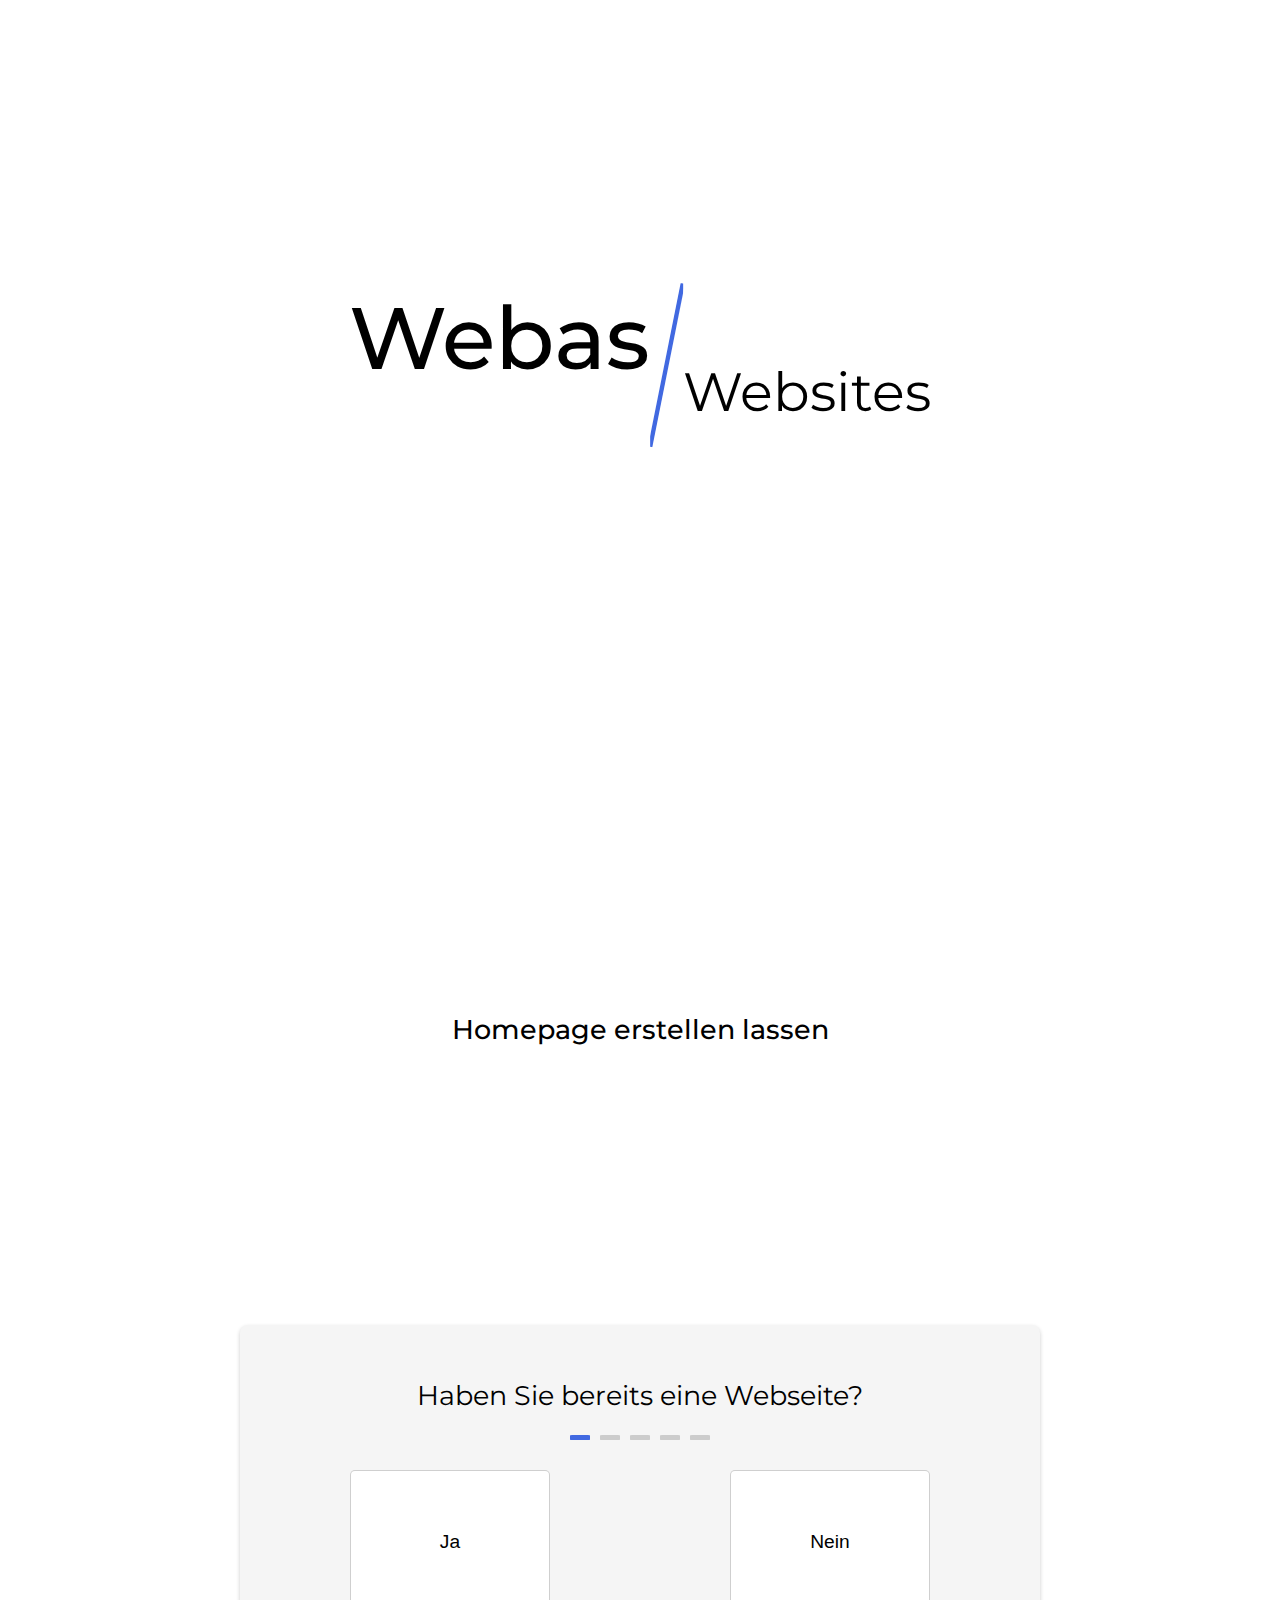
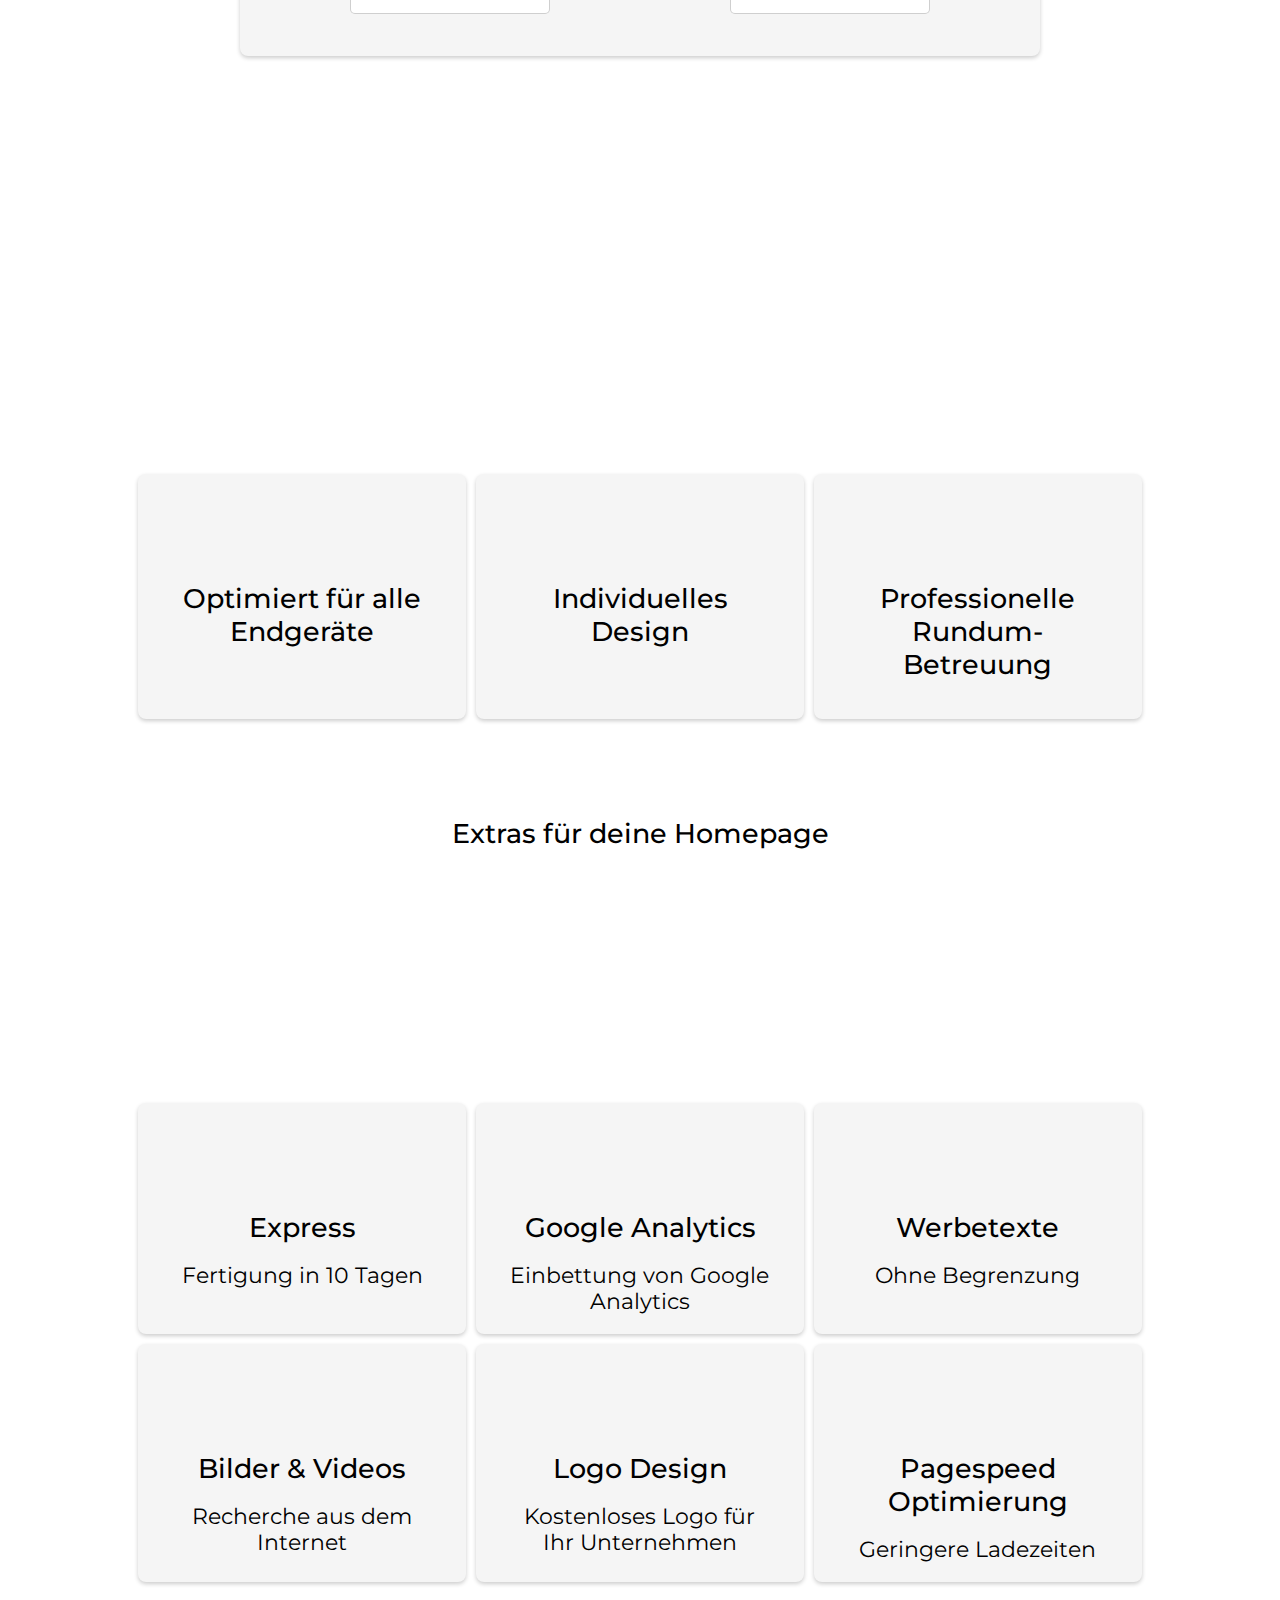
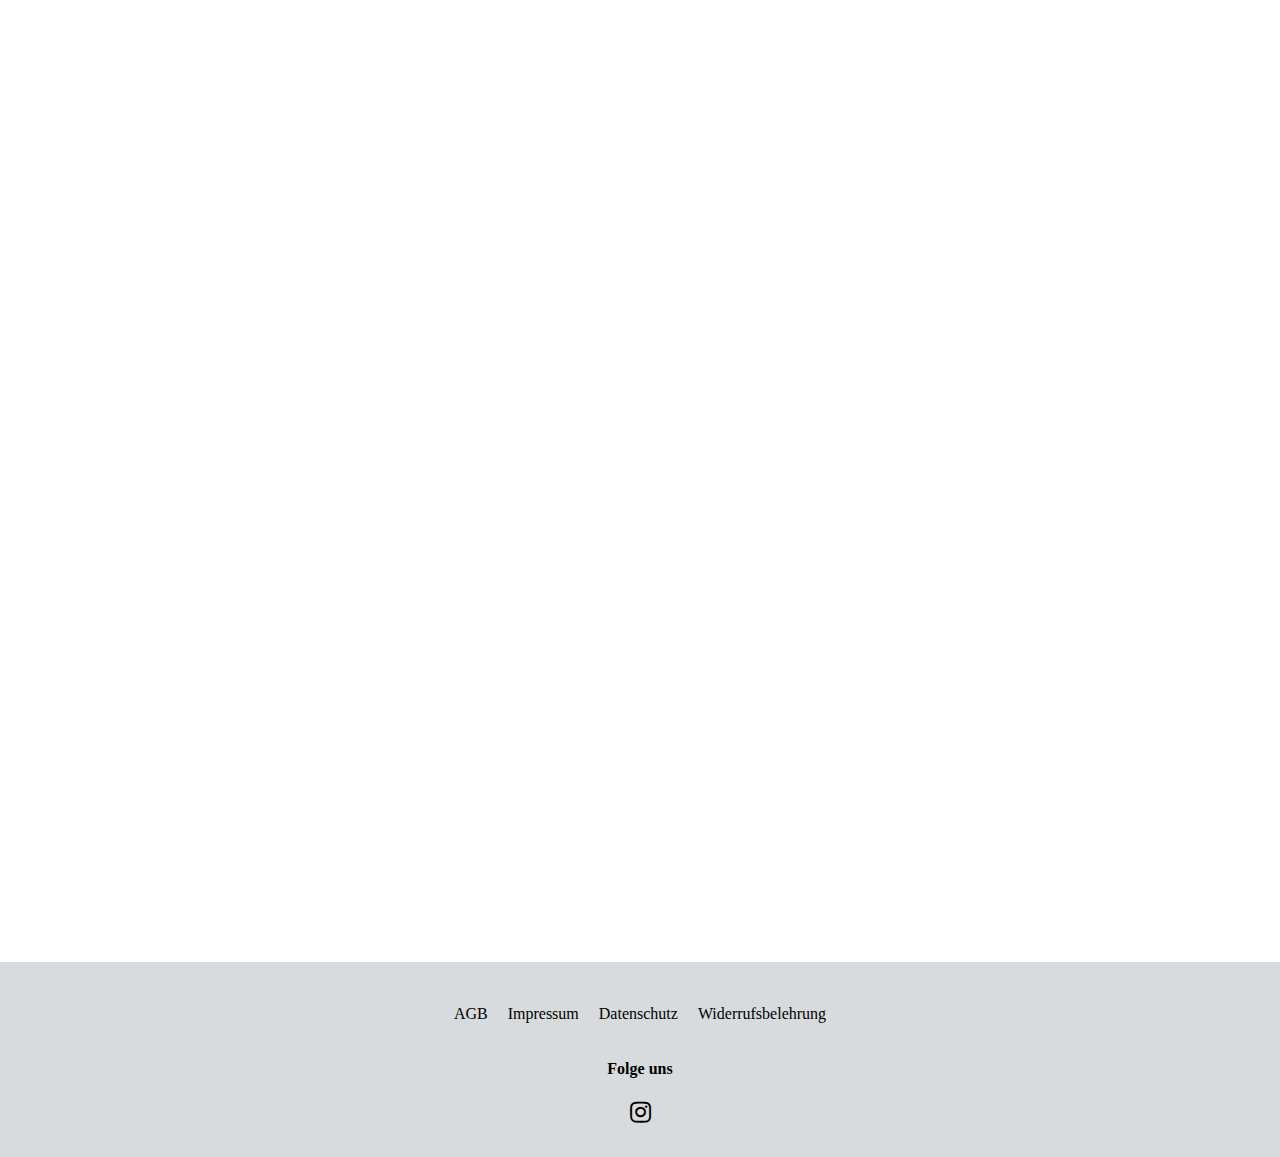
==== commit e7e0ee15: "Add files via upload" ====
--- a/index.html
+++ b/index.html
@@ -31,7 +31,7 @@
                 <li><a href="über-uns.html">Über Uns</a></li>
                 <li><a href="#">Produkte</a></li>
                 <li><a href="#extras">Extras</a></li>
-                <li><a href="#">Leistungen</a></li>
+                <li><a href="#Kundenstimmen">Kundenstimmen</a></li>
                 <li><a href="#anfragen">Anfragen</a></li>
                 
             </ul>
@@ -235,66 +235,105 @@
             </div> 
             </div>
             </div>
+
+
+
+
+
+
             <div id="extras"></div>
             <div class="centered-text-opacity1">
                 <h1>Extras für deine Homepage</h1>
                 <hr>
                 <p class="obser">Ihre Webseite ist bereits beeindruckend, doch warum sollten Sie sich mit dem Guten zufriedengeben, wenn das Beste noch vor Ihnen liegt? Mit unseren Webdesign-Extras haben Sie die Möglichkeit, 
-                    Ihre Webseite noch attraktiver und besser zu gestalten. Wir offerieren Ihnen sechs unterschiedliche Extras, wovon Sie zwei kostenfrei hinzubuchen können! Und sollten Sie weiteren Bedarf an Extras haben,
+                    Ihre Webseite noch attraktiver und besser zu gestalten.  <!--Wir offerieren Ihnen sechs unterschiedliche Extras, wovon Sie zwei kostenfrei hinzubuchen können! Und sollten Sie weiteren Bedarf an Extras haben,
                     besteht kein Grund zur Sorge! Wir ermöglichen Ihnen jedes zusätzliche Extra für lediglich 49,99€ zu erwerben. Mit diesen Extras können Sie sich sicher sein, dass Ihre Webseite nicht nur hervorragend aussieht,
-                    sondern auch vollumfänglich funktionsfähig und nutzerfreundlich ist.</p>
-            </div> 
-
-
-
-
-            <div class="containerfeature">
-                <div class="features">
-                  <div class="feature">
-                    <div class="centered-text-opacity1">
-                    <span class="material-symbols-outlined blue big">calendar_month</span>
-                    <h1>Express</h1>
-                    <p class="feature-description">Fertigung in 10 Tagen</p>
-                        </div>
-                  </div>
-                  <div class="feature">
-                    <div class="centered-text-opacity1">
-                      <span class="material-symbols-outlined blue big">analytics</span>
-                    <h1>Google Analytics</h1>
-                    <p class="feature-description">Einbettung von Google Analytics</p>
-                    </div>
-                  </div>
-                  <div class="feature">
-                    <div class="centered-text-opacity1">
-                    <span class="material-symbols-outlined blue big">edit_note</span>
-                    <h1>Werbetext</h1>
-                    <p class="feature-description">Ohne Begrenzung</p>
-                    </div>
-                  </div>
-                  <div class="feature">
-                    <div class="centered-text-opacity1">
-                    <span class="material-symbols-outlined blue big">image_search</span>
-                    <h1>Bilder & Video</h1>
-                    <p class="feature-description">Recherche aus dem Internet</p>
-                    </div>
-                  </div>
-                  <div class="feature">
-                    <div class="centered-text-opacity1">
-                    <span class="material-symbols-outlined blue big">design_services</span>
-                    <h1>Logo Design</h1>
-                    <p class="feature-description"></p>
-                    </div>
-                  </div>
-                  <div class="feature">
-                    <div class="centered-text-opacity1">
-                    <span class="material-symbols-outlined blue big">speed</span>
-                    <h1>Pagespeed</h1>
-                    <p class="feature-description"></p>
-                    </div>
-                  </div>
-                </div>
-              </div>
-        
+                    sondern auch vollumfänglich funktionsfähig und nutzerfreundlich ist.</p> -->
+            </div> 
+
+
+<div class="container">
+            <div class="box">
+              <i class="material-symbols-outlined blue big">calendar_month</i>
+              <div class="centered-text-opacity1-width100">
+                <h1>Express</h1>
+                <p>Fertigung in 10 Tagen</p>
+                <!-- <p>Unsere Webseiten sind speziell darauf ausgelegt, auf allen Endgeräten einwandfrei zu funktionieren. Durch ein
+                     responsives Design passen sich unsere Seiten automatisch an die Bildschirmgrößen von Smartphones, Tablets, 
+                     Laptops und Desktop-Computern an.</p> -->
+            </div> 
+            </div>
+            <div class="box">
+                <i class="material-symbols-outlined blue big">analytics</i>
+              <div class="centered-text-opacity1-width100">
+                <h1>Google Analytics</h1>
+                <p>Einbettung von Google Analytics</p>
+            </div> 
+            </div>
+            <div class="box">
+                <i class="material-symbols-outlined blue big">edit_note</i>
+              <div class="centered-text-opacity1-width100">
+                <h1>Werbetexte</h1>
+                <p>Ohne Begrenzung</p>
+            </div> 
+            </div>
+            <div class="box">
+              <i class="material-symbols-outlined blue big">image_search</i>
+            <div class="centered-text-opacity1-width100">
+              <h1>Bilder & Videos</h1>
+              <p>Recherche aus dem Internet</p>
+          </div> 
+          </div>
+          <div class="box">
+            <i class="material-symbols-outlined blue big">design_services</i>
+          <div class="centered-text-opacity1-width100">
+            <h1>Logo Design</h1>
+            <p>Kostenloses Logo für Ihr Unternehmen</p>
+          </div> 
+          </div>
+          <div class="box">
+            <i class="material-symbols-outlined blue big">speed</i>
+          <div class="centered-text-opacity1-width100">
+            <h1>Pagespeed Optimierung</h1>
+            <p>Geringere Ladezeiten</p>
+        </div> 
+        </div>
+            </div>
+    </div>
+    <div id="Kundenstimmen"></div>
+    <div class="slanted-container obser">
+      <div class="centered-text-opacity1" >
+          <h1 >Kundenstimmen</h1>
+          <hr>
+      </div>
+      <div class="centered-text-container obser">
+        <div class="centered-text active" style="top: 20%;">
+            <h1>Carina R. - Missionabnehmen</h1>
+            <p>Sehr guter Service und sehr schnelle bearbeitung jeglicher Fragen</p>
+        </div>
+        <div class="centered-text" style="top: 20%;">
+            <h1>Sagwan B. - HDHaircut</h1>
+            <p>Super beeindruckt von der neuen Webseite. Sieht klasse aus und funktioniert super. Dank Webas-Websites haben wir jetzt mehr Laufkundschaft. Kann ich nur weiterempfehlen!</p>
+        </div>
+        <div class="centered-text" style="top: 20%;">
+            <h1>Sercan I. - Renginal</h1>
+            <p>Dank Webas-Websites haben wir jetzt einen modernen Auftritt und können unseren Kunden einen viel besseren Service online bieten. 
+              Die Zusammenarbeit war top und die Ergebnisse sprechen für sich. Wer seine Webseite auf Vordermann bringen will, sollte hier vorbeischauen</p>
+        </div>
+        <!-- <div class="centered-text" style="top: 20%;">
+            <h1>Kostengünstig</h1>
+            <p>Bei Webas Websites nutzen wir modernste Künstliche Intelligenz (KI), um unsere Arbeitsabläufe zu optimieren 
+                und unsere Kosten zu senken. Dies ermöglicht es uns, kostengünstige Web-Design-Lösungen anzubieten, ohne dabei
+                an Qualität einzubüßen. Profitieren Sie von unserer KI-gestützten Technologie und erhalten Sie eine 
+                erstklassige Website zu einem erschwinglichen Preis.</p>
+        </div>-->
+    </div>
+    <div class="pagination obser" style="bottom: 50%;">
+        <span class="pagination-dot active" ></span>
+        <span class="pagination-dot"></span>
+        <span class="pagination-dot"></span>
+        <!-- <span class="pagination-dot"></span> -->
+    </div>
     </div>
 
     <footer class="footer">
@@ -321,6 +360,19 @@
 <script src="https://ajax.googleapis.com/ajax/libs/jquery/3.5.1/jquery.min.js"></script>
 <script src="main.js"></script>
 
+
+
+<!-- Fügen Sie diesen Code am Ende Ihres Body-Tags hinzu -->
+<div class="popup-overlay">
+  <div class="popup-content">
+    <button class="popup-close-btn">x</button>
+    <h2>Jetzt Anfragen!</h2>
+    <p>Fragen Sie an und vereinbaren Sie heute noch ein kostenloses Gespräch!</p>
+    <div class="platzhatler" style="padding-bottom: 2rem;"></div>
+    <button class="popup-btn">Gespräch Vereinbaren</button>
+  </div>
+</div>
+
 </body>
 </html>
 
--- a/styles.css
+++ b/styles.css
@@ -536,7 +536,8 @@
     margin: 0 auto;
     padding: 2rem 20px;
     background-color: #f5f5f5;
-    border-radius: 5px;
+    border-radius: 8px;
+    box-shadow: 0 2px 4px rgba(0, 0, 0, 0.2);
     max-width: 70%;
     margin-top: 5rem;
     margin-bottom: 5rem;
@@ -833,6 +834,8 @@
     display: flex;
     flex-direction: column;
     align-items: center;
+    border-radius: 8px;
+    box-shadow: 0 2px 4px rgba(0, 0, 0, 0.2);
   }
   
   .symbol {
@@ -1064,4 +1067,95 @@
   }
   
   
+}
+
+
+
+.popup-overlay {
+  display: none;
+  position: fixed;
+  top: 0;
+  left: 0;
+  width: 100%;
+  height: 100%;
+  background-color: rgba(0, 0, 0, 0.3);
+  z-index: 1000;
+  opacity: 0;
+
+  transition: opacity 0.5s ease;
+}
+.popup-overlay.active {
+  opacity: 1;
+  display: block;
+
+}
+.popup-content {
+  font-family:'Lucida Sans', 'Lucida Sans Regular', 'Lucida Grande', 'Lucida Sans Unicode', Geneva, Verdana, sans-serif;
+  position: absolute;
+  top: 50%;
+  left: 50%;
+  transform: translate(-50%, -50%);
+  width: 80%;
+  max-width: 500px;
+  padding: 20px;
+  background-color: #fff;
+  border-radius: 10px;
+  box-shadow: 0 0 10px rgba(0, 0, 0, 0.3);
+  text-align: center;
+}
+.popup-content h2{
+  font-size: calc(var(--webas-font-size) / 2);
+}
+.popup-content p{
+  font-size: calc(var(--webas-font-size) / 3);
+}
+.popup-close-btn {
+  position: absolute;
+  top: 10px;
+  right: 10px;
+  background: none;
+  border: none;
+  font-size: 24px;
+  cursor: pointer;
+}
+
+.popup-btn {
+  padding: 10px 20px;
+  background-color: #007BFF;
+  color: #fff;
+  border: none;
+  border-radius: 5px;
+  font-size: 20px;
+  cursor: pointer;
+  transition: background-color 0.3s;
+  font-weight: 800;
+}
+
+.popup-btn:hover {
+  background-color: #0056b3;
+}
+
+/* Responsive Design */
+@media (max-width: 768px) {
+  .popup-content {
+    width: 90%;
+  }
+}
+
+@media screen and (max-width: 768px) {
+  .popup-content h2{
+      font-size: calc(var(--webas-font-size) / 1.3);
+  }
+  .popup-content p{
+      font-size: calc(var(--webas-font-size) / 2.5);;
+  }
+}
+@media (max-width: 480px) {
+  .popup-content h2{
+      font-size: calc(var(--webas-font-size) );
+  }
+  .popup-content p{
+      font-size: calc(var(--webas-font-size) / 1.2);
+  }
+
 }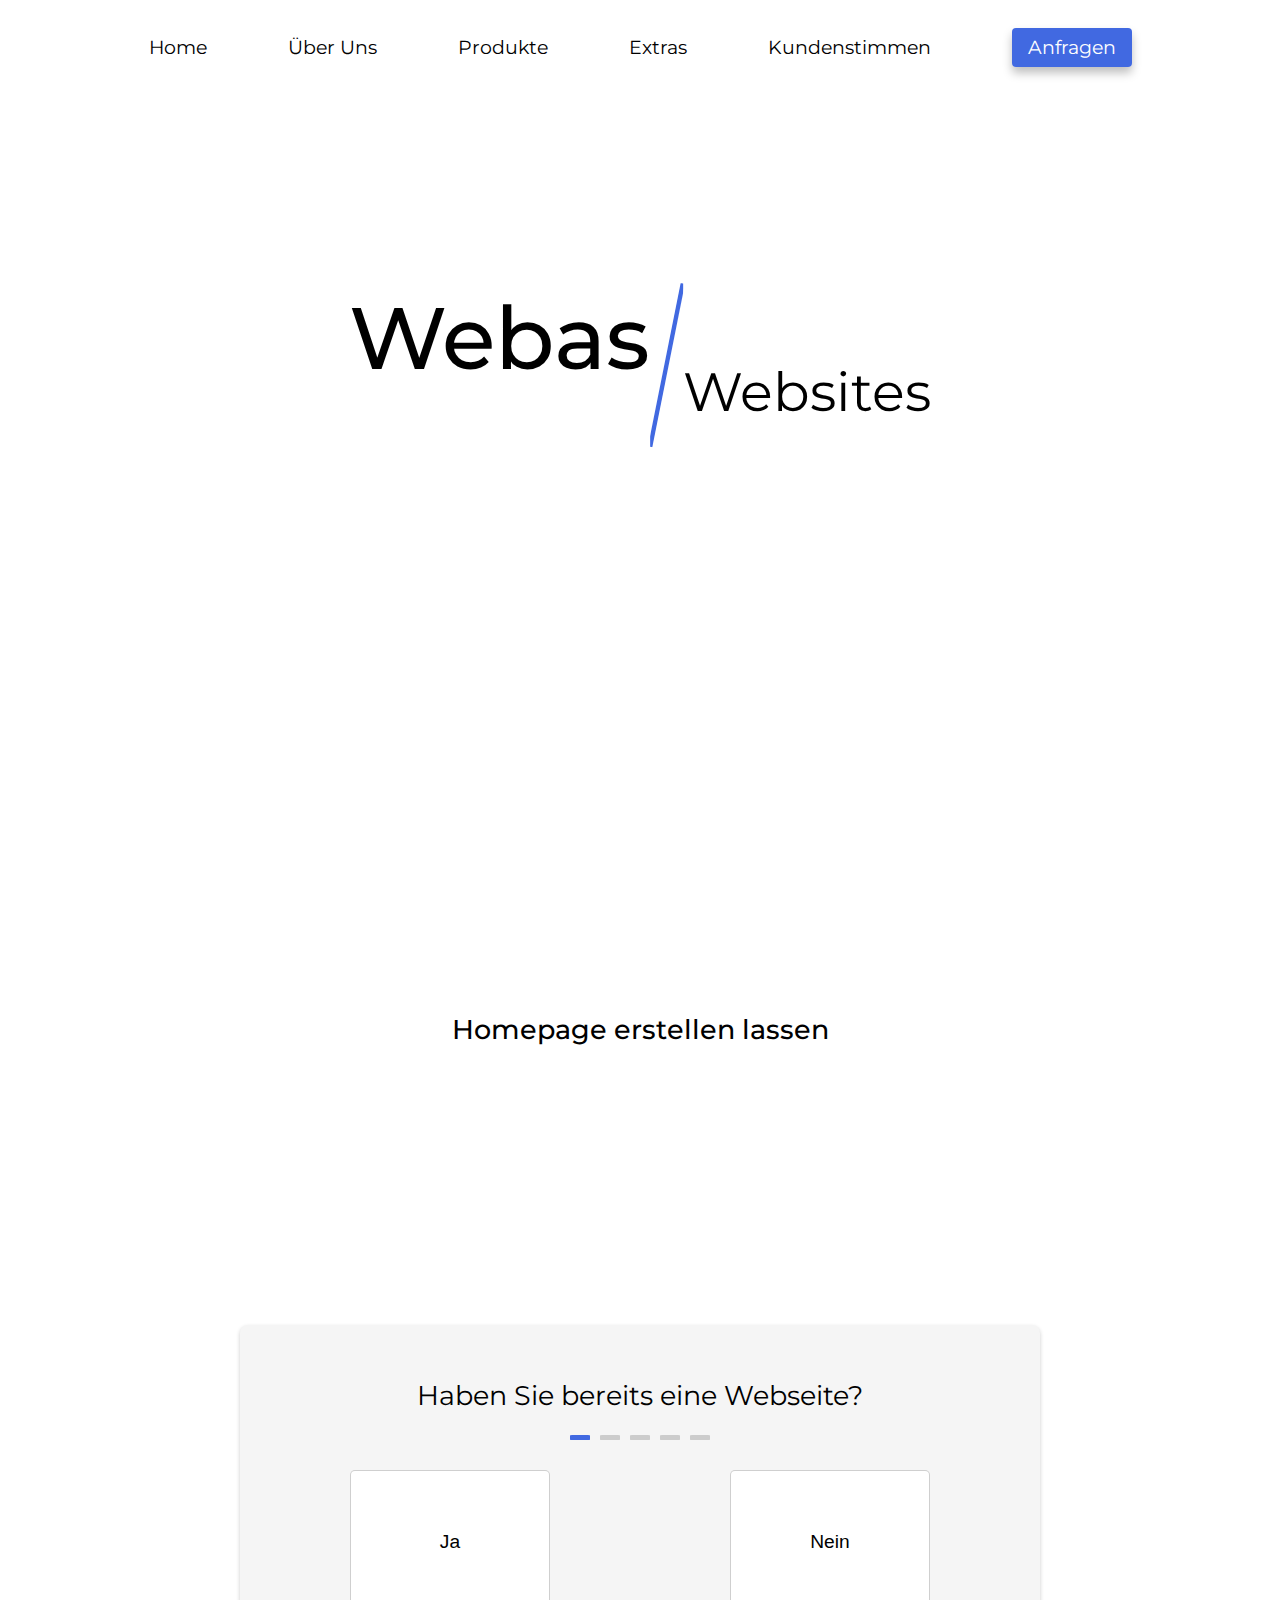
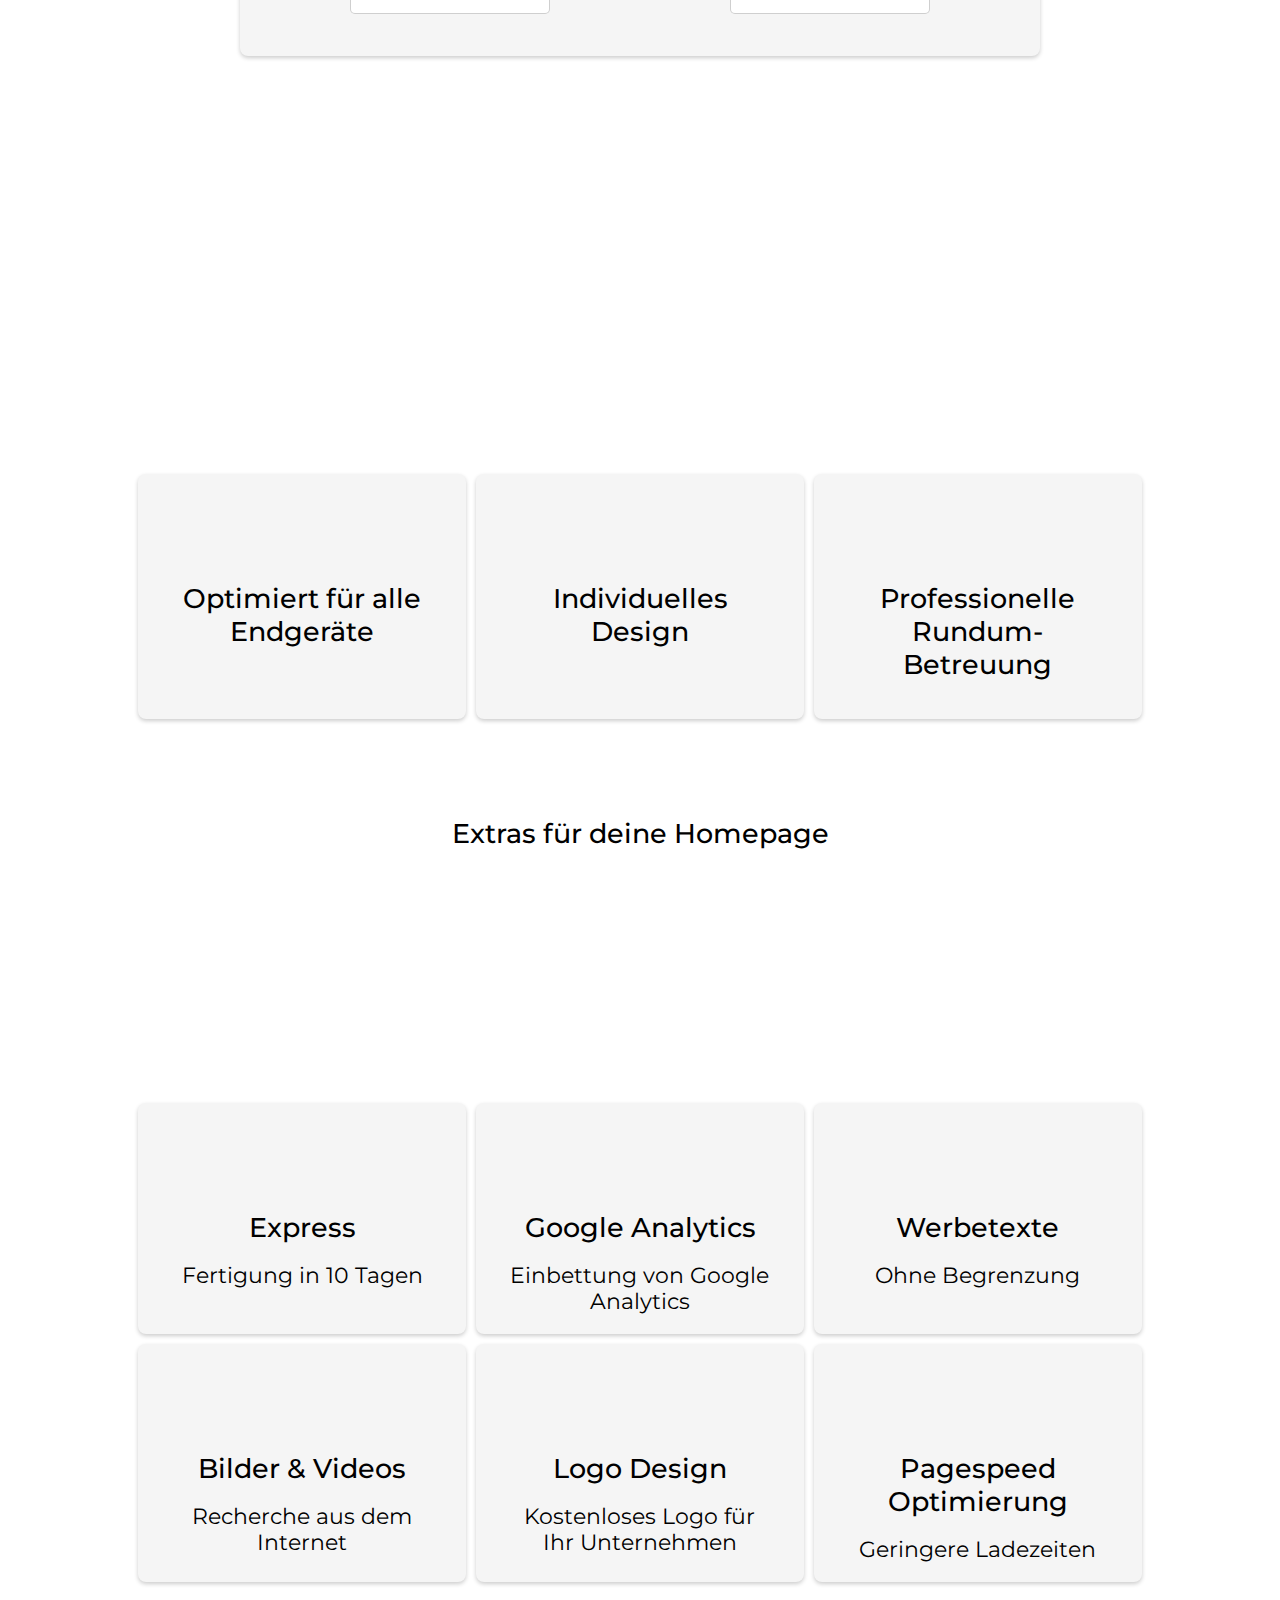
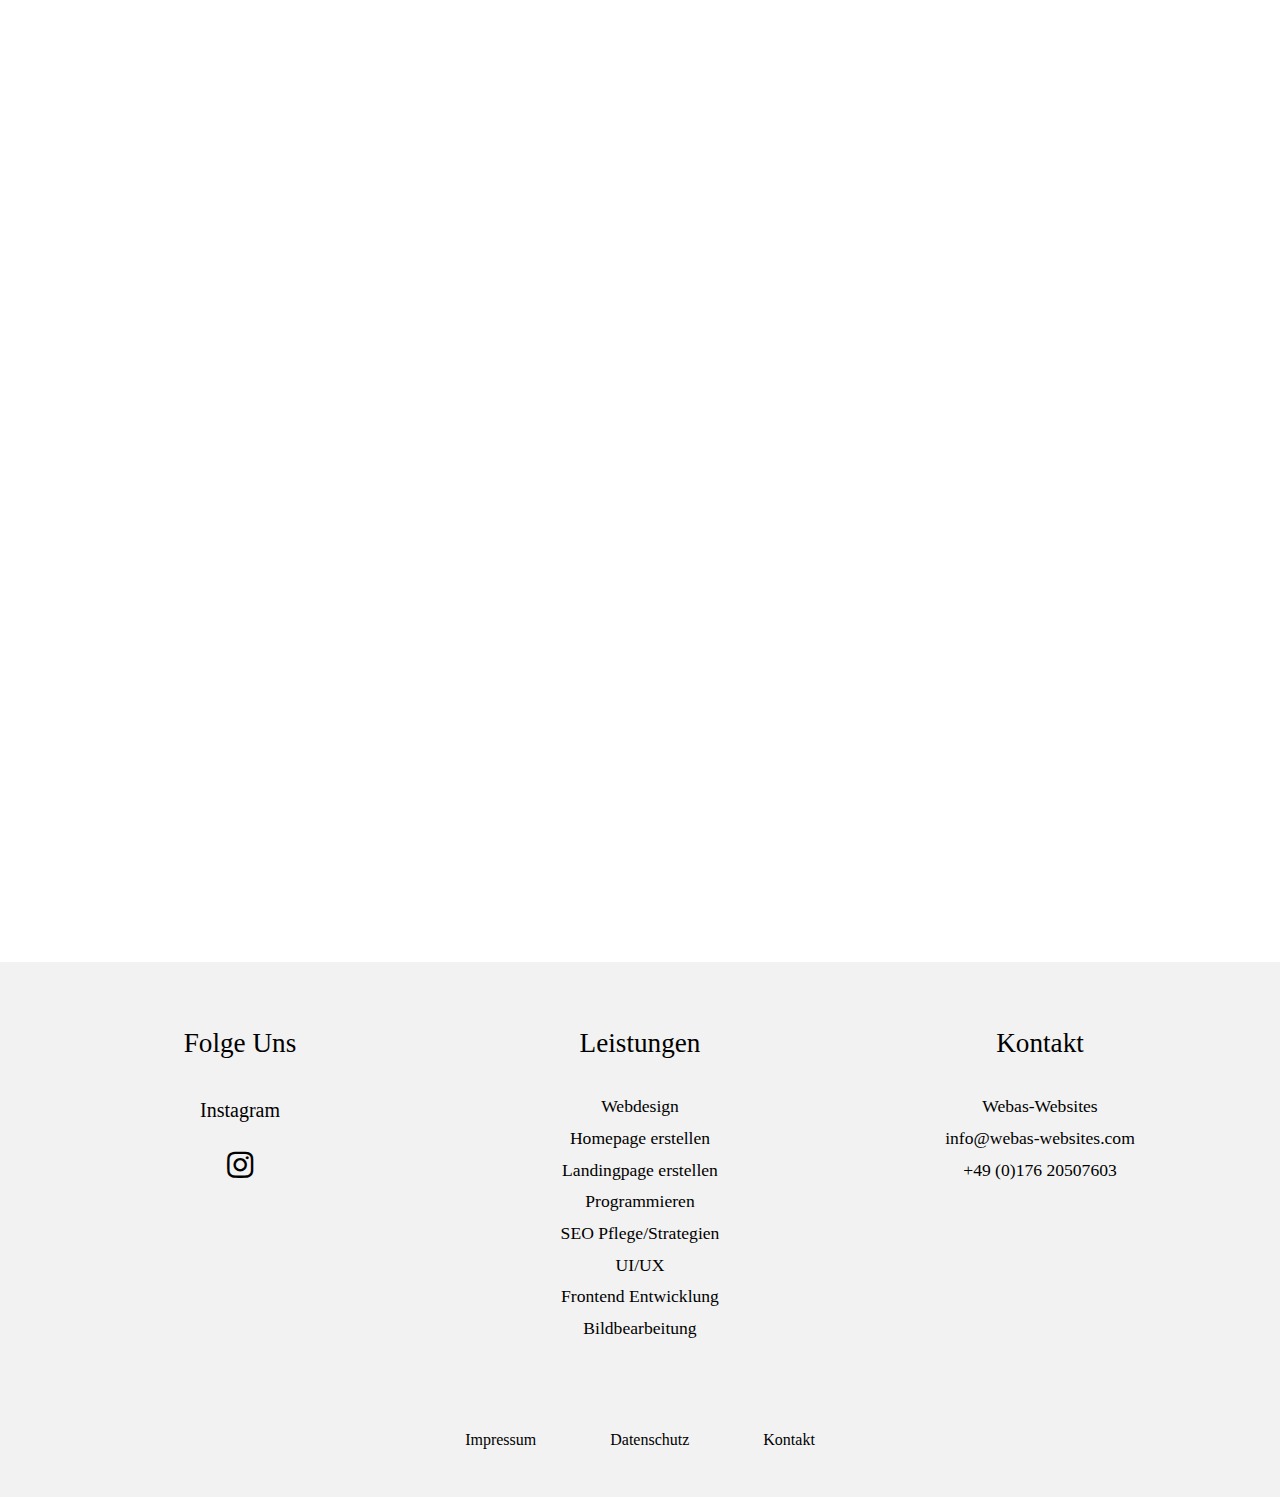
==== commit ff610ecd: "Add files via upload" ====
--- a/index.html
+++ b/index.html
@@ -94,7 +94,9 @@
                   um ein beeindruckendes und funktionales Online-Erlebnis für Ihre Kunden zu schaffen. Und das schon ab 399€</p>
         </div>
         <div id="anfragen" ></div>
+       
         <div id="form-container" >
+        <form action="submit.php" method="post" class="appointment-form"></form>
         <div class="question-step active">
           <h2 class="kontakth2">Haben Sie bereits eine Webseite?</h2>
           <div class="pagination-dots">
@@ -309,7 +311,10 @@
       <div class="centered-text-container obser">
         <div class="centered-text active" style="top: 20%;">
             <h1>Carina R. - Missionabnehmen</h1>
-            <p>Sehr guter Service und sehr schnelle bearbeitung jeglicher Fragen</p>
+            <p>Ich möchte mich bei dir ganz herzlich für deinen Einsatz und unsere tolle Zusammenarbeit bedanken. 
+              Ohne dich wäre die Umsetzung einen neuen Homepage, sowie eine Landing Page nicht in dieser Schnelligkeit möglich gewesen. 
+              Alle meine Wünsche konntest du umsetzen und der Kontakt zu dir hat mir immer Freude bereitet. 10/10 für deine Arbeit, mehr geht nicht!
+               Alles Liebe und herzlichen Gruß, Carina </p>
         </div>
         <div class="centered-text" style="top: 20%;">
             <h1>Sagwan B. - HDHaircut</h1>
@@ -328,22 +333,22 @@
                 erstklassige Website zu einem erschwinglichen Preis.</p>
         </div>-->
     </div>
-    <div class="pagination obser" style="bottom: 50%;">
+    <div class="pagination obser" style="bottom: 46%;">
         <span class="pagination-dot active" ></span>
         <span class="pagination-dot"></span>
         <span class="pagination-dot"></span>
         <!-- <span class="pagination-dot"></span> -->
     </div>
     </div>
-
+<!-- 
     <footer class="footer">
       <div class="container1">
           <div class="footer-content">
               <div class="footer-links">
                   <ul>
                       <li><a href="Rechte.html#AGB">AGB</a></li>
-                      <li><a href="Rechte.html#Imp">Impressum</a></li>
-                      <li><a href="Rechte.html#Dat">Datenschutz</a></li>
+                      <li><a href="Impressum.html">Impressum</a></li>
+                      <li><a href="Datenschutz.html">Datenschutz</a></li>
                       <li><a href="Rechte.html#Wid">Widerrufsbelehrung</a></li>
                   </ul>
               </div>
@@ -353,9 +358,57 @@
               </div>
           </div>
       </div>
-  </footer>
+  </footer> -->
   
 
+  <div class="footer-container">
+    <div class="container-fluid footer-bg">
+      <div class="row justify-content-around">
+        <div class="col-4 col-md-3 text-center py-4">
+          <h4 class="footer-heading">Folge Uns</h4>
+          <ul class="footer-list">
+            <div class="social-links">
+              <h4>Instagram</h4>
+                  <a href="https://www.instagram.com/webas_websites/" target="_blank" rel="noopener noreferrer"><i class="fab fa-instagram"></i></a>
+          </div>
+          </ul>
+        </div>
+        <div class="col-4 col-md-3 text-center py-4">
+          <h4 class="footer-heading">Leistungen</h4>
+          <ul class="footer-list">
+            <li><p>Webdesign</p></li>
+            <li><p>Homepage erstellen</p></li>
+            <li><p>Landingpage erstellen</p></li>
+            <li><p>Programmieren</p></li>
+            <li><p>SEO Pflege/Strategien</p></li>
+            <li><p>UI/UX</p></li>
+            <li><p>Frontend Entwicklung</p></li>
+            <li><p>Bildbearbeitung</p></li>
+          </ul>
+        </div>
+        <div class="col-4 col-md-3 text-center py-4">
+          <h4 class="footer-heading">Kontakt</h4>
+          <ul class="footer-list">
+            <li><p>Webas-Websites</p></li>
+            <li><p>info@webas-websites.com</p></li>
+            <li><p>+49 (0)176 20507603</p></li>
+            
+          </ul>
+        </div>
+      </div>
+    </div>
+  </div>
+  <footer>
+    <nav>
+     <ul>
+       <li><a href="Impressum.html">Impressum</a></li>
+       <li><a href="Datenschutz.html">Datenschutz</a></li>
+       <li><a href="#anfragen">Kontakt</a></li>
+     </ul>
+   </nav> 
+   
+ 
+ </footer>
 
 <script src="https://ajax.googleapis.com/ajax/libs/jquery/3.5.1/jquery.min.js"></script>
 <script src="main.js"></script>
--- a/styles.css
+++ b/styles.css
@@ -1005,7 +1005,7 @@
 }
 
 
-footer{
+/* footer{
   background-color: #d7dbde;
 }
 .container1 {
@@ -1039,15 +1039,18 @@
 .footer-links a:hover {
   color: #524946;
   transition: .5s;
-}
+}*/
 .social-links a {
-  font-size: 24px;
+  font-size: 30px;
   margin: 0 20px;
   color: inherit;
   transition: all 0.5s ease;
 
 }
-
+.social-links h4{
+  font-size: 20px;
+  font-weight: 200;
+}
 .social-links :hover {
   scale: 1.3;
   transition: .5s;
@@ -1067,6 +1070,127 @@
   }
   
   
+} 
+
+
+footer {
+  background-color:  #f2f2f2;
+  padding: 3rem 0;
+  position: absolute;
+  width: 100%;
+}
+
+footer nav {
+  text-align: center;
+  justify-content: center;
+}
+
+footer nav ul {
+  list-style: none;
+  display: inline-block;
+  margin: 0;
+  padding: 0;
+}
+
+footer nav ul li {
+  display: inline-block;
+  font-size: 16px;
+  margin: 0 10px;
+  padding: 0;
+}
+
+footer nav ul li:not(:last-child) {
+  margin-right: 60px;
+}
+
+footer nav ul li a {
+  text-decoration: none;
+  color: black;
+}
+
+footer nav ul li a:hover {
+  color: var(--royale-blue);
+  transition: .2s ;
+}
+
+@media (max-width: 768px) {
+  footer{
+      padding: 2rem 0;
+  }
+
+  footer nav ul li:not(:last-child) {
+    margin-right: 0;
+    margin-bottom: 10px;
+    
+  }
+  
+  footer nav ul li {
+    margin-right: 0;
+    display: block;
+  }
+
+} 
+    
+.footer-container {
+  background-color: #f2f2f2;
+  padding: 30px 2rem;
+}
+
+.footer-heading {
+  font-size: 1.7rem;
+  font-weight: 500;
+  margin-bottom: 40px;
+}
+
+.footer-list {
+  list-style: none;
+  padding: 0;
+  margin: 0;
+}
+
+.footer-list li {
+  margin-bottom: 10px;
+}
+
+.footer-list li p  {
+  color: black;
+  text-decoration: none;
+  font-size: 1.1rem;
+  line-height: 0.8;
+}
+
+
+/* Custom Footer Styling */
+.footer-container .container-fluid {
+  max-width: 1200px;
+  margin: 0 auto;
+}
+
+.footer-container .row {
+  display: flex;
+  justify-content: space-between;
+  flex-wrap: wrap;
+}
+
+.footer-container .col-4 {
+  flex-basis: calc(70% - 10px);
+  margin-bottom: 20px;
+}
+
+@media screen and (min-width: 768px) {
+  .footer-container .col-4 {
+    flex-basis: 30%;
+    margin: 0 auto;
+  }
+  .footer-container .row {
+      display: flex;
+      text-align: center;
+     
+    }
+    .footer-container .container-fluid {
+      max-width: 1200px;
+      margin: 0 auto;
+    }
 }
 
 
@@ -1158,4 +1282,35 @@
       font-size: calc(var(--webas-font-size) / 1.2);
   }
 
+}
+
+
+.impressum{
+  background-color: white;
+  overflow: auto;
+  padding: 3rem 0;
+  min-height: 60vh;
+  padding-bottom: 8rem;
+}
+
+.container-header {
+  font-size: 3rem; /* Default Schriftgröße für größere Bildschirme */
+  text-align: center;
+  padding-top: 5vh;  
+}
+
+.about-us__text {
+  max-width: 1100px;
+  margin: 0 auto;
+  font-family: sans-serif;
+  line-height: 1.8;
+  width: 100%;
+  text-align: center;
+  padding: 0 2rem;
+}
+
+.about-us__text p {
+  text-align: justify;
+  text-justify: inter-word;
+  text-align-last: center;
 }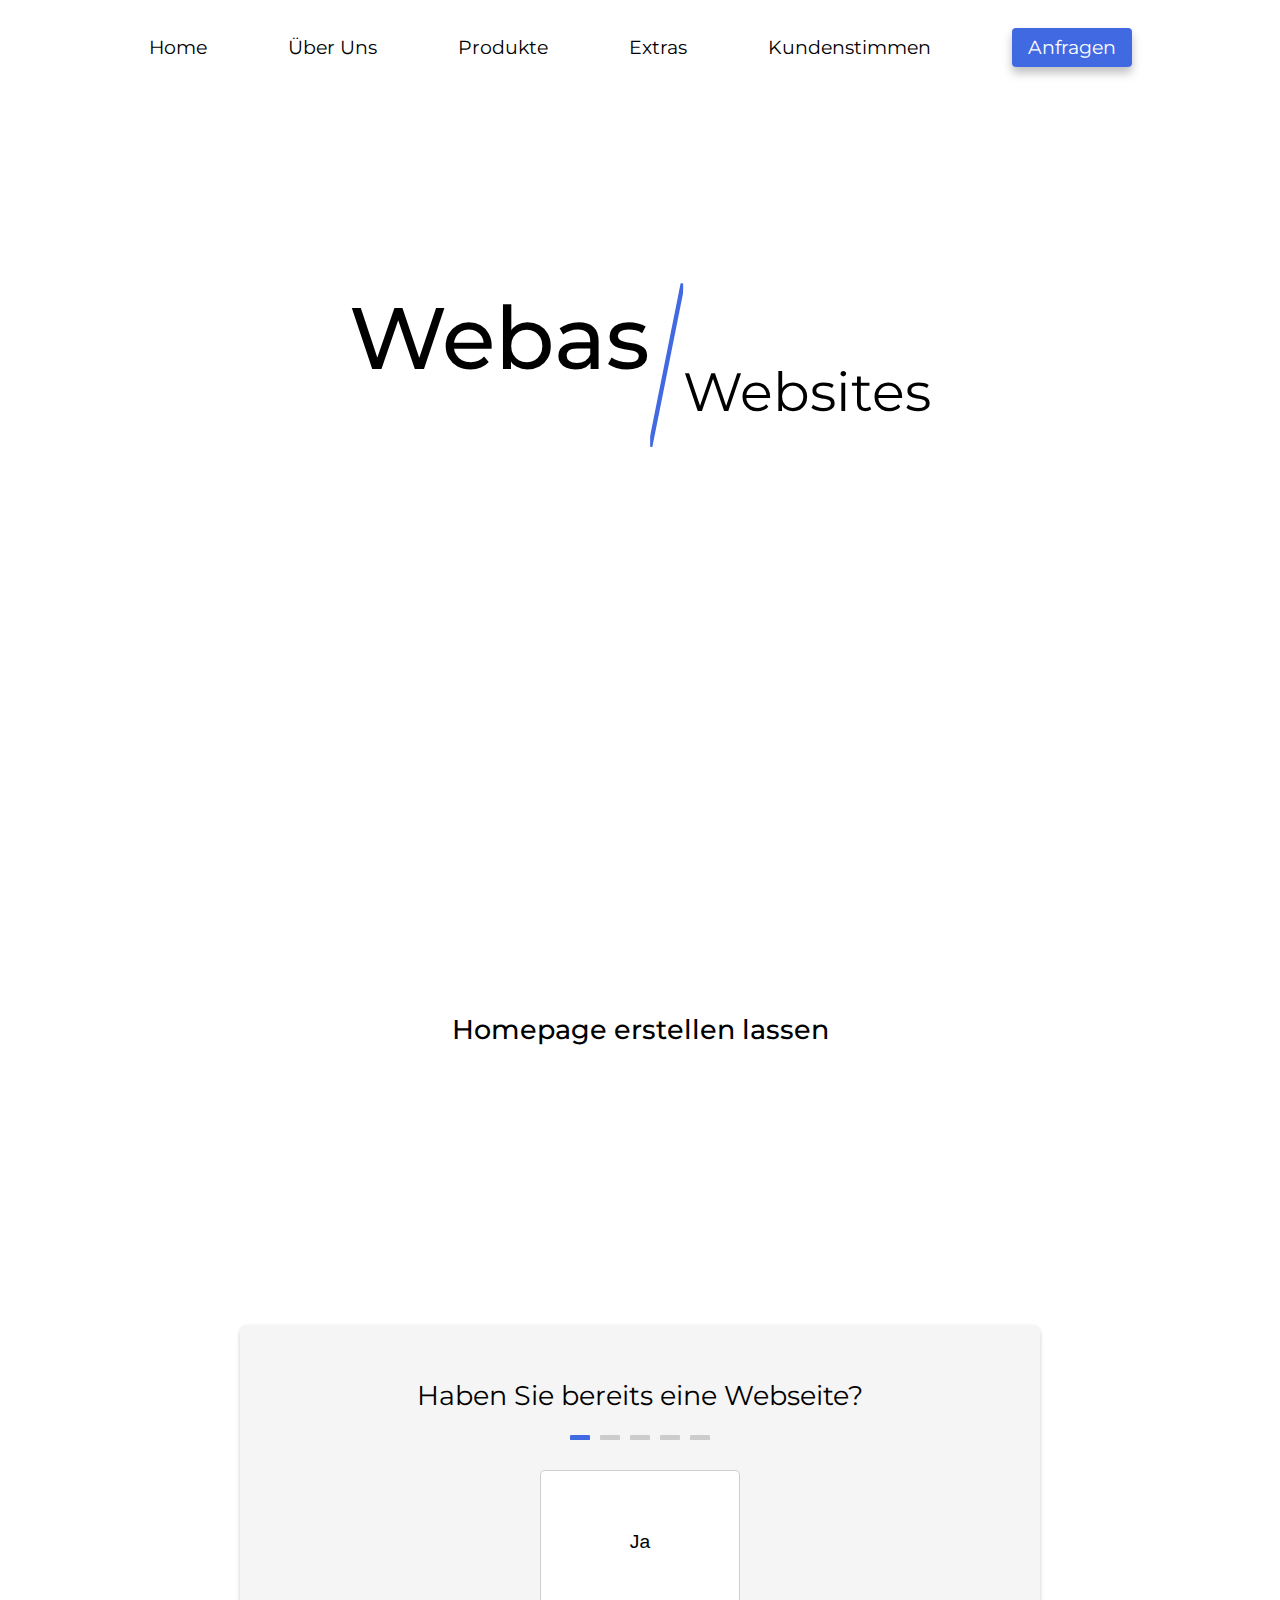
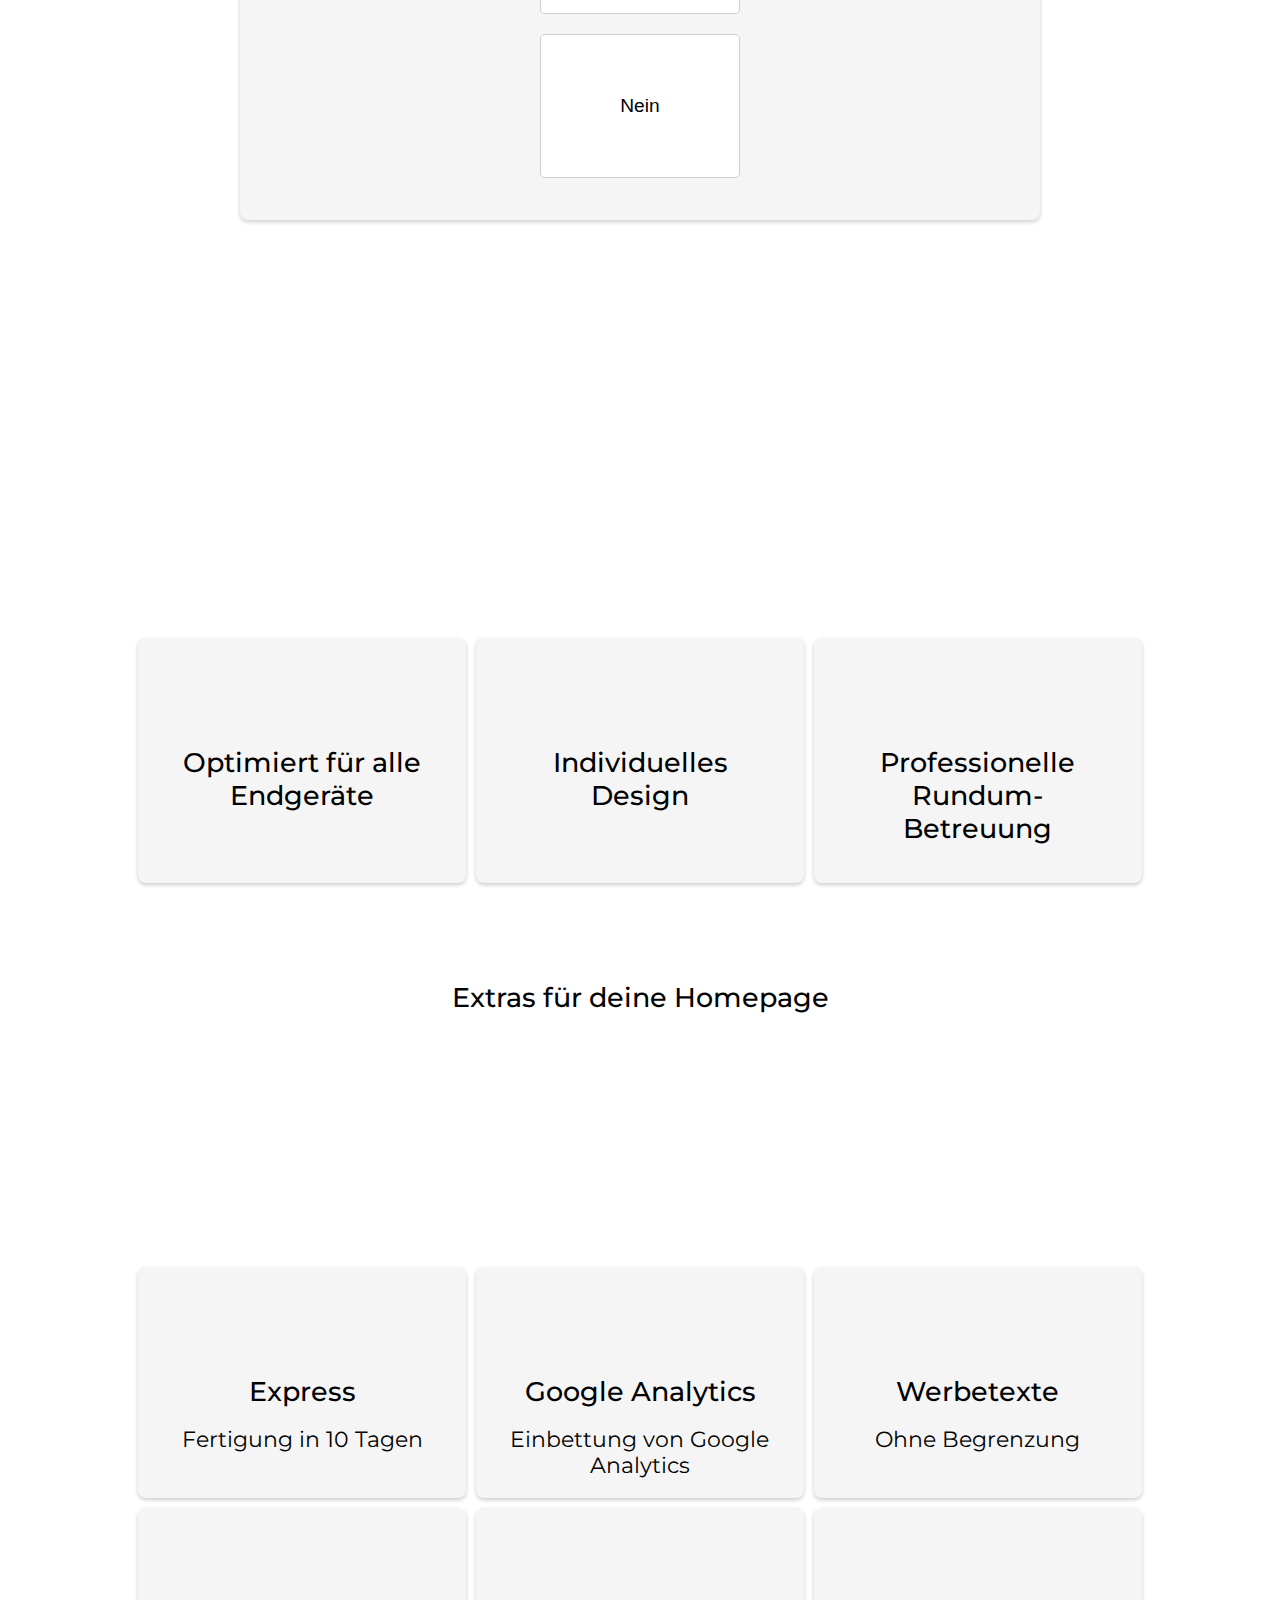
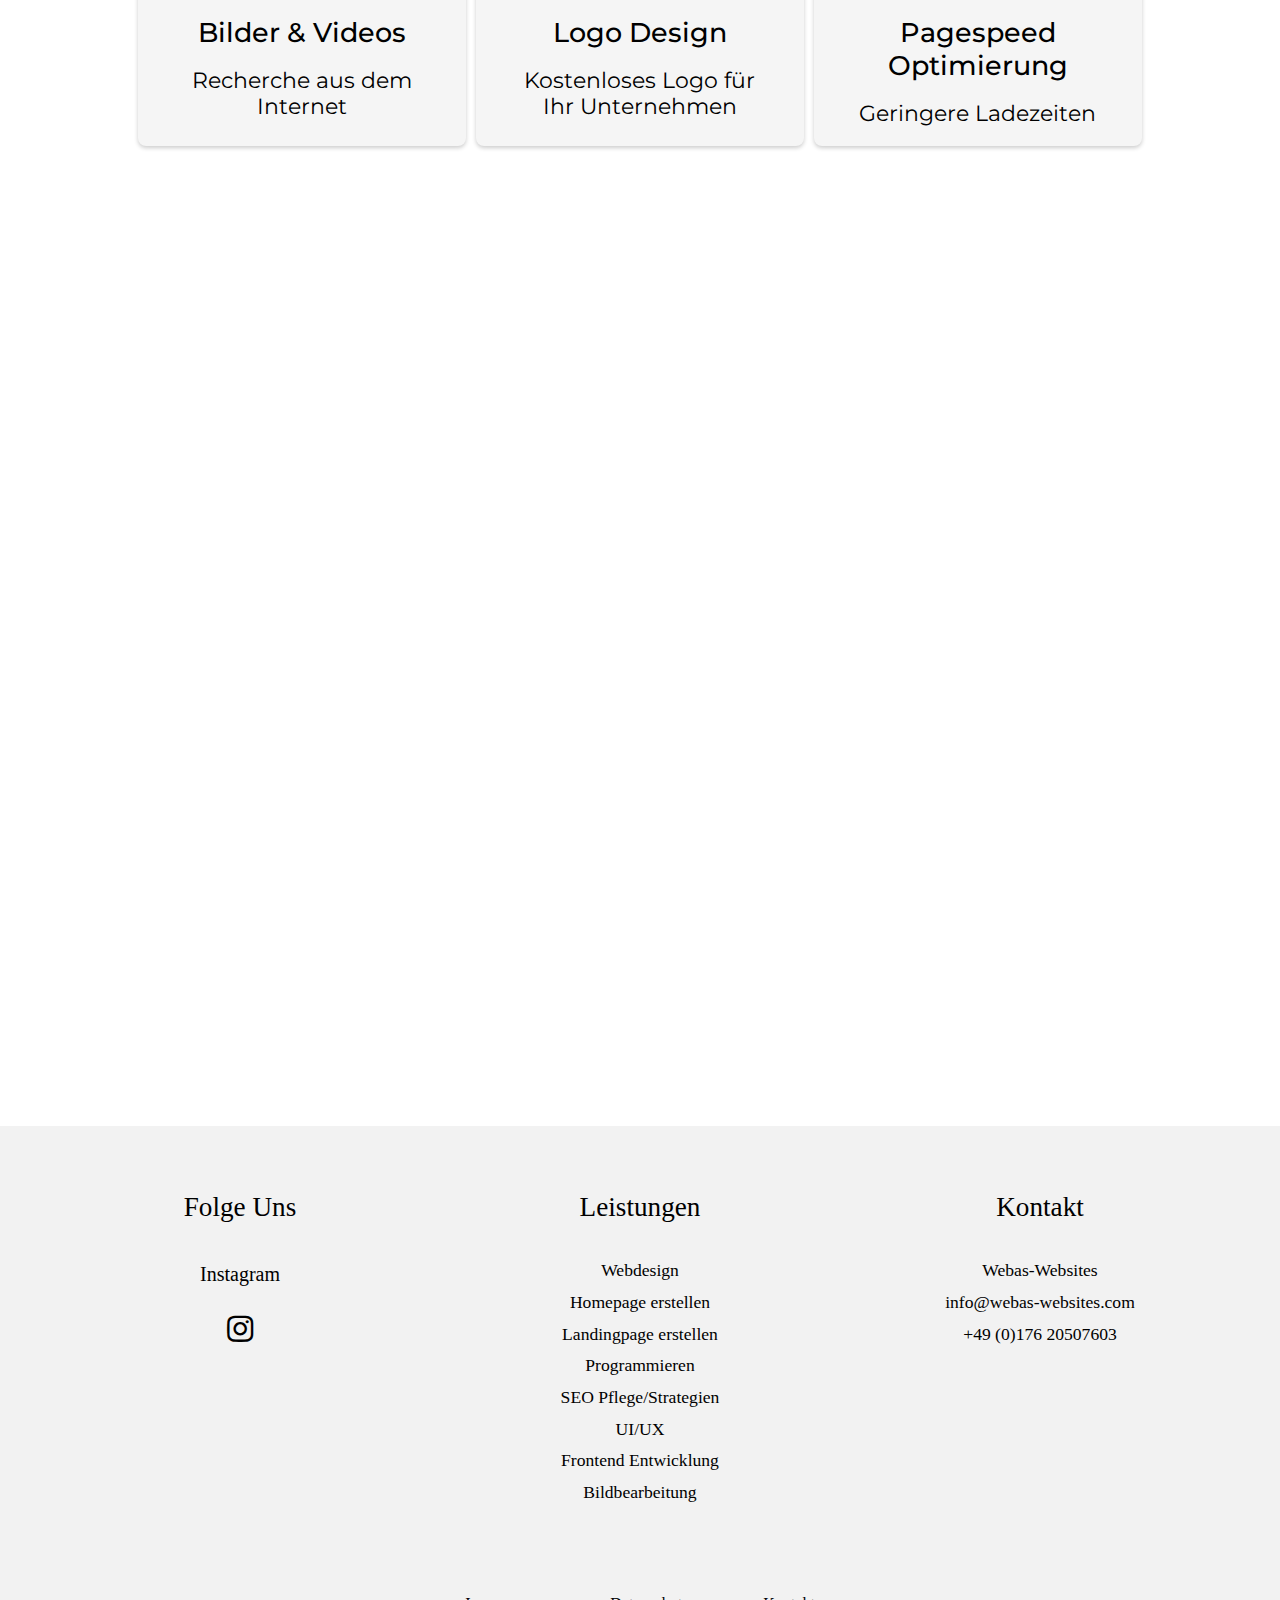
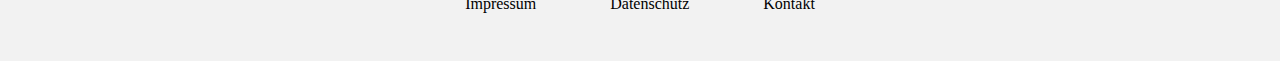
==== commit 2b1a38c8: "Add files via upload" ====
--- a/index.html
+++ b/index.html
@@ -18,6 +18,9 @@
         <div class="loader"></div>
       </div>
     <header id="myHeader">
+      <a href="#" class="logo">
+        <img src="Ww.png" alt="Your Logo">
+    </a>
         <nav class="main-nav">
             <div class="menu-icon" >
                 <span class="material-symbols-outlined black" >menu</span>
@@ -96,7 +99,7 @@
         <div id="anfragen" ></div>
        
         <div id="form-container" >
-        <form action="submit.php" method="post" class="appointment-form"></form>
+        <form action="submit.php" method="post" class="appointment-form">
         <div class="question-step active">
           <h2 class="kontakth2">Haben Sie bereits eine Webseite?</h2>
           <div class="pagination-dots">
@@ -186,14 +189,18 @@
 
         <div id="contact-form" style="display: none;">
             <h2 class="kontakth2">Jetzt kostenlos anfragen!</h2>
-            <form>
              <input type="text" id="name" name="name" placeholder="Name" required>
               <input type="email" id="email" name="email" placeholder="Email" required>
              <input type="tel" id="phone" name="phone" placeholder="Telefonnummer">
              <textarea id="message" name="message" rows="4" placeholder="Nachricht" required></textarea>
                 <button type="submit">Anfrage senden</button>
+              </div>
+              <input type="hidden" id="bereitsWebseite" name="bereitsWebseite">
+              <input type="hidden" id="unterseitenAnzahl" name="unterseitenAnzahl">
+              <input type="hidden" id="texterstellung" name="texterstellung">
+              <input type="hidden" id="visuelleEffekte" name="visuelleEffekte">
+              <input type="hidden" id="fertigstellungsDatum" name="fertigstellungsDatum">
             </form>
-        </div>
       </div>
 
       <div class="centered-text-opacity1 obser">
--- a/styles.css
+++ b/styles.css
@@ -1313,4 +1313,26 @@
   text-align: justify;
   text-justify: inter-word;
   text-align-last: center;
-}+}
+
+/* Standardmäßig wird das Logo ausgeblendet */
+.logo {
+  display: none;
+}
+
+/* Wenn der Bildschirm kleiner als 768px ist, zeigen Sie das Logo an */
+@media (max-width: 768px) {
+  .logo {
+      display: block;
+      position: absolute;
+      top: 10px;
+      left: 10px;
+      width: 50px; /* oder die gewünschte Größe */
+      height: 50px;
+  }
+
+  .logo img {
+      width: 100%;
+      height: auto;
+  }
+}
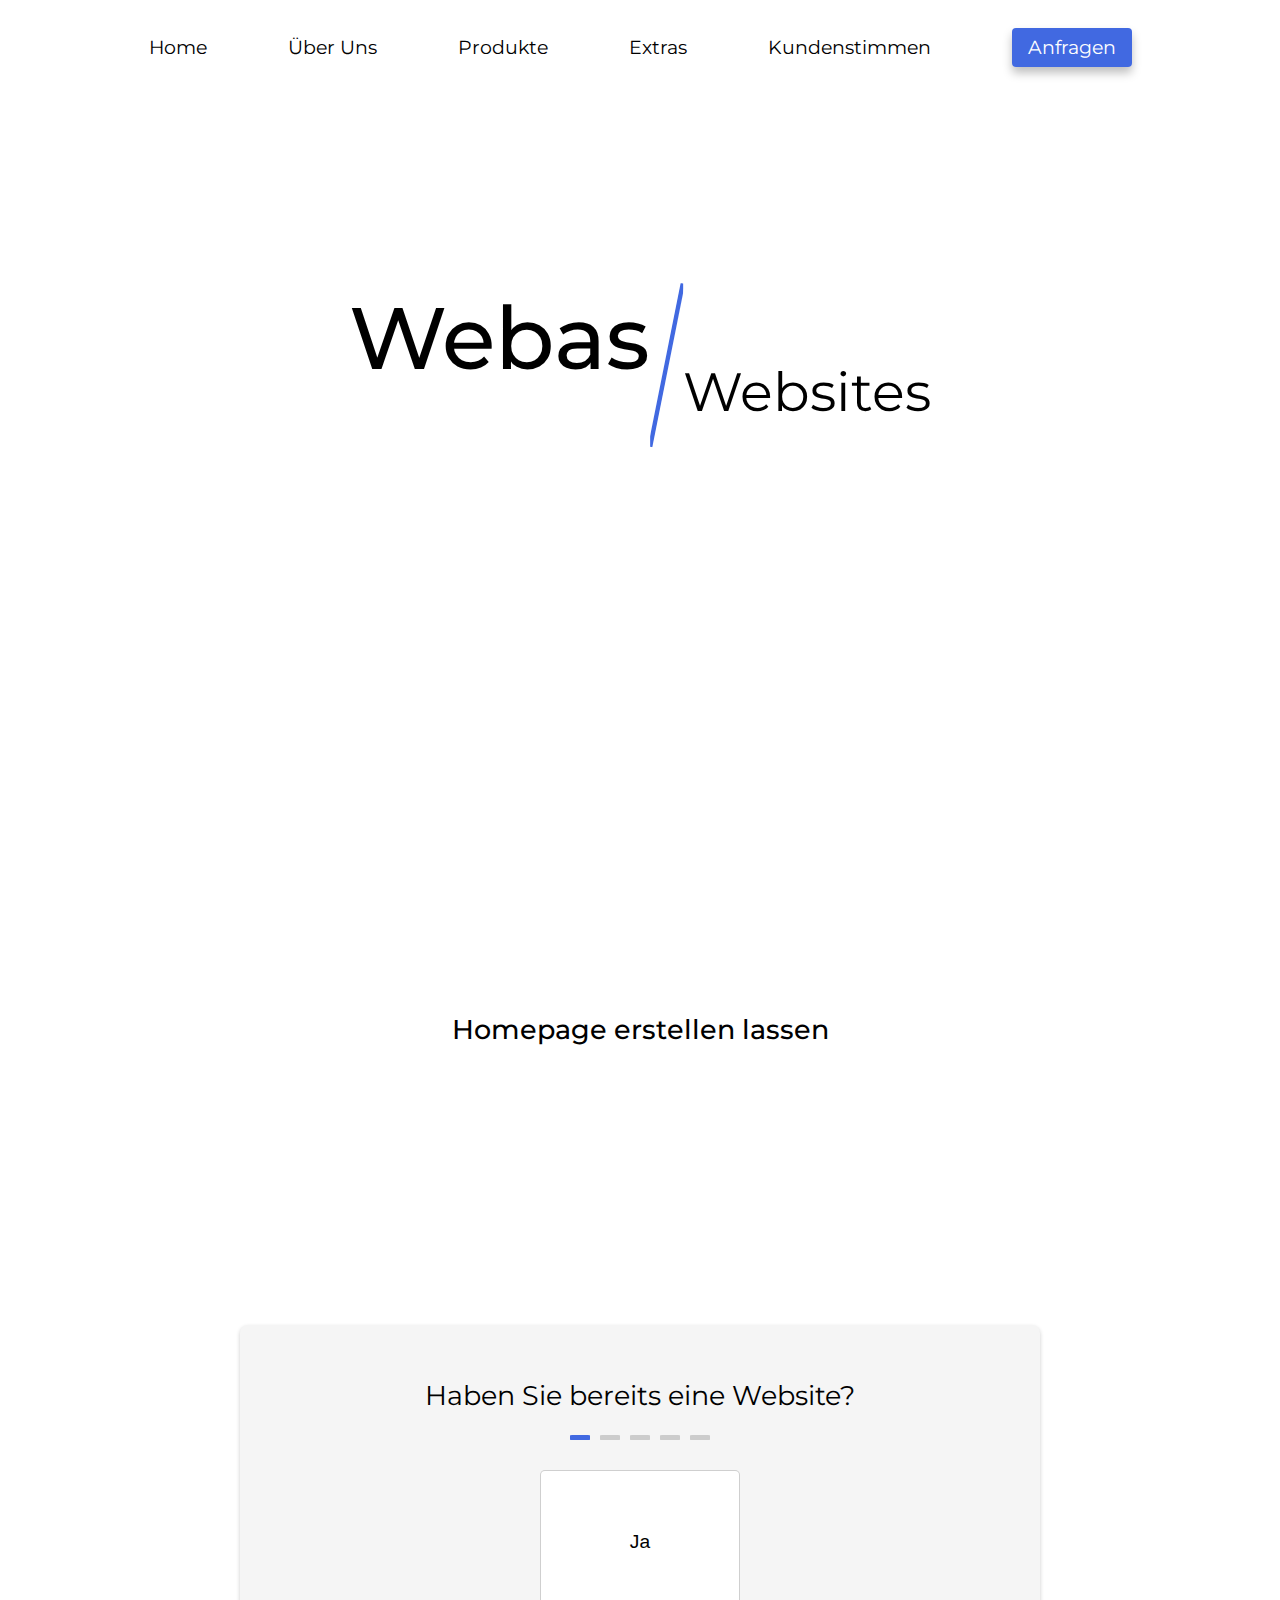
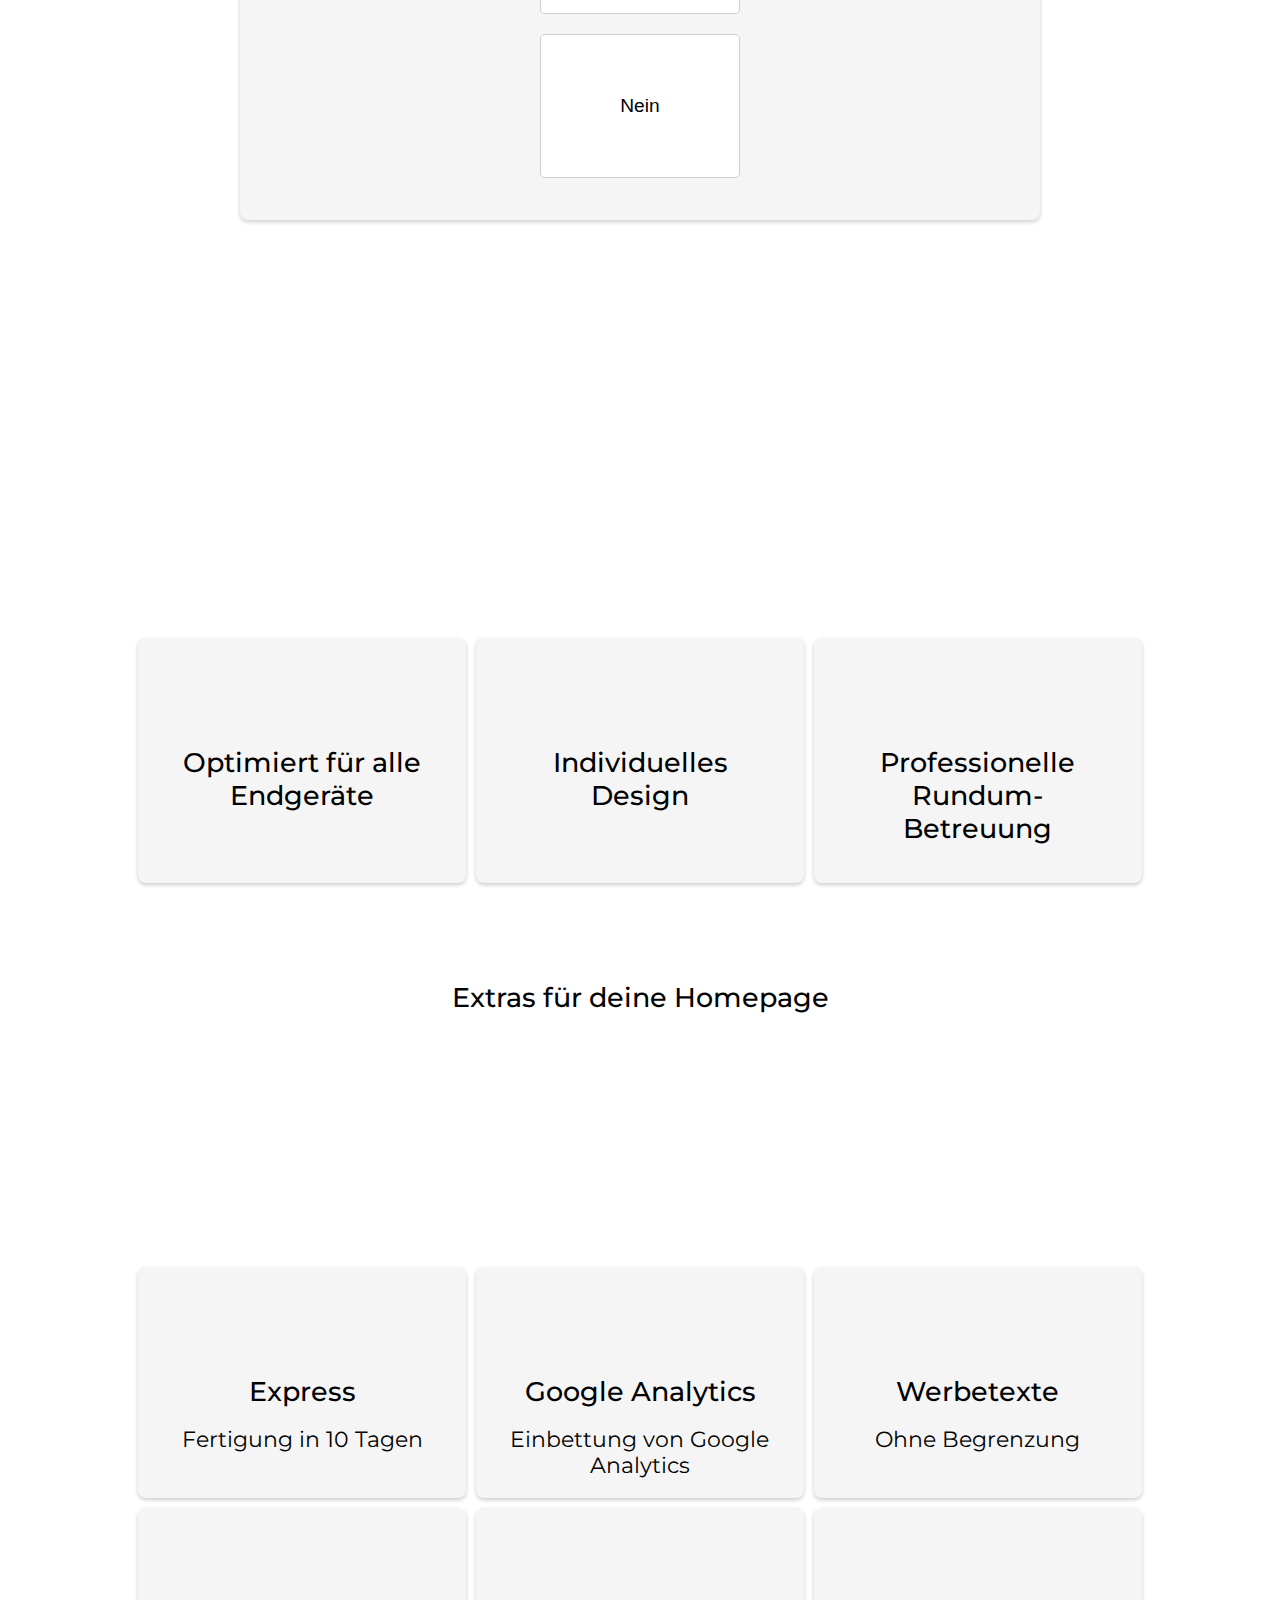
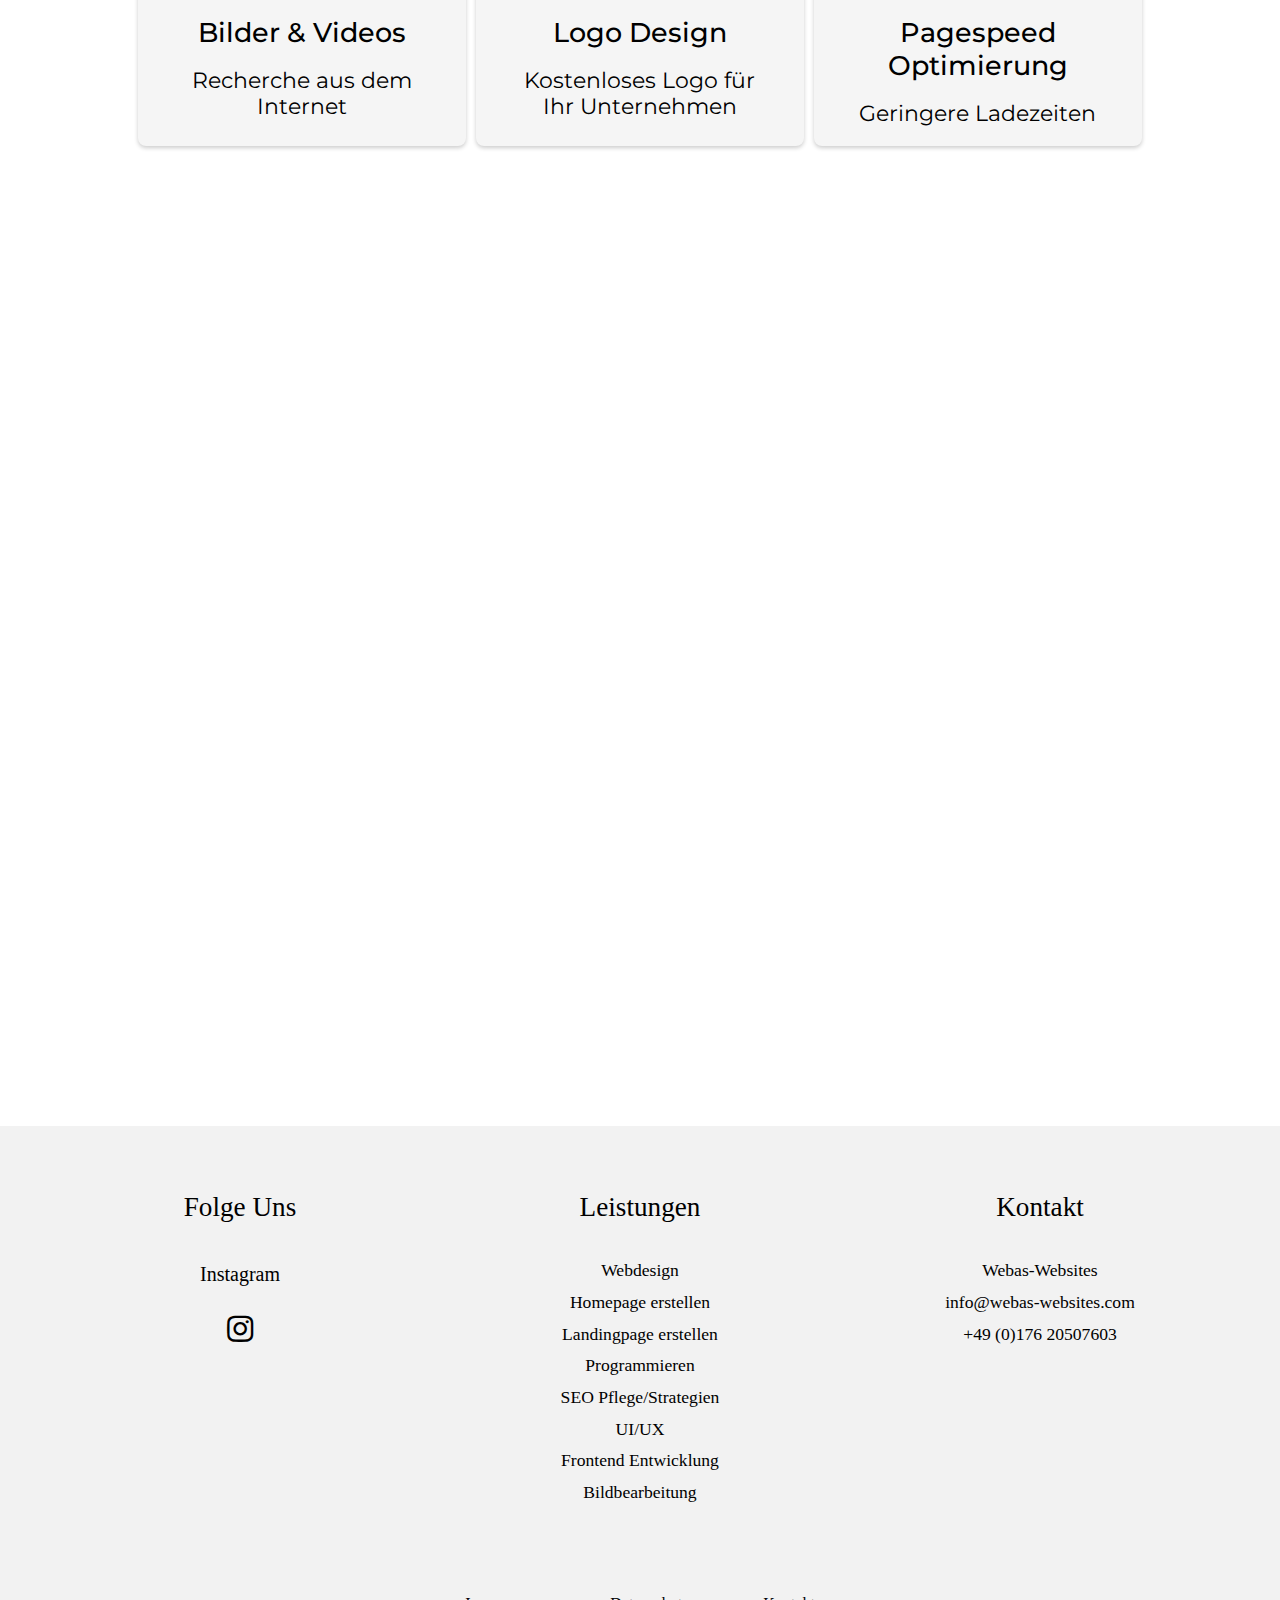
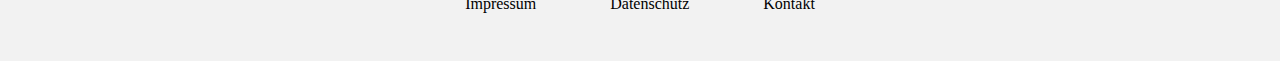
==== commit 5045713c: "Add files via upload" ====
--- a/index.html
+++ b/index.html
@@ -32,7 +32,7 @@
             <ul>
                 <li><a href="#home">Home</a></li>
                 <li><a href="über-uns.html">Über Uns</a></li>
-                <li><a href="#">Produkte</a></li>
+                <li><a href="Produkte.html">Produkte</a></li>
                 <li><a href="#extras">Extras</a></li>
                 <li><a href="#Kundenstimmen">Kundenstimmen</a></li>
                 <li><a href="#anfragen">Anfragen</a></li>
@@ -101,7 +101,7 @@
         <div id="form-container" >
         <form action="submit.php" method="post" class="appointment-form">
         <div class="question-step active">
-          <h2 class="kontakth2">Haben Sie bereits eine Webseite?</h2>
+          <h2 class="kontakth2">Haben Sie bereits eine Website?</h2>
           <div class="pagination-dots">
             <span class="dot active"></span>
             <span class="dot"></span>
@@ -110,8 +110,8 @@
             <span class="dot"></span>
           </div>
           <div class="options">
-            <button class="option">Ja</button>
-            <button class="option">Nein</button>
+            <button class="option" type="button">Ja</button>
+            <button class="option" type="button">Nein</button>
           </div>
         </div>
         <!-- Add more questions here -->
@@ -125,10 +125,10 @@
             <span class="dot"></span>
           </div>
           <div class="options">
-            <button class="option">Bis zu 2 Unterseite</button>
-            <button class="option">Bis zu 5 Unterseiten</button>
-            <button class="option">Bis zu 10 Unterseiten</button>
-            <button class="option">Weiß nicht</button>
+            <button class="option" type="button">Bis zu 2 Unterseiten</button>
+            <button class="option" type="button">Bis zu 5 Unterseiten</button>
+            <button class="option" type="button">Bis zu 10 Unterseiten</button>
+            <button class="option" type="button">Noch unklar</button>
           </div>
         </div>
         <div class="question-step" style="display: none;">
@@ -141,8 +141,8 @@
                 <span class="dot"></span>
               </div>
             <div class="options">
-              <button class="option">Ja</button>
-              <button class="option">Nein</button>
+              <button class="option" type="button">Ja</button>
+              <button class="option" type="button">Nein</button>
           </div>
           </div>
           <div class="question-step" style="display: none;">
@@ -155,12 +155,12 @@
                 <span class="dot"></span>
               </div>
             <div class="options">
-              <button class="option">Ja</button>
-              <button class="option">Nein</button>
+              <button class="option" type="button">Ja</button>
+              <button class="option" type="button">Nein</button>
           </div>
         </div>
         <div class="question-step" style="display: none;">
-            <h2 class="kontakth2">Wann soll Ihre Webseite fertig sein?</h2>
+            <h2 class="kontakth2">Wann soll Ihre Website fertig sein?</h2>
             <div class="pagination-dots">
                 <span class="dot active"></span>
                 <span class="dot"></span>
@@ -169,10 +169,10 @@
                 <span class="dot"></span>
               </div>
             <div class="options">
-              <button class="option">In 2 Wochen</button>
-              <button class="option">In einem Monat</button>
-              <button class="option">In 2 Monaten</button>
-              <button class="option">Weiß nicht</button>
+              <button class="option" type="button">In 2 Wochen</button>
+              <button class="option" type="button">In einem Monat</button>
+              <button class="option" type="button">In 2 Monaten</button>
+              <button class="option" type="button">So schnell es geht</button>
             </div>
           </div>
           <div class="question-step search-step" style="display: none;">
